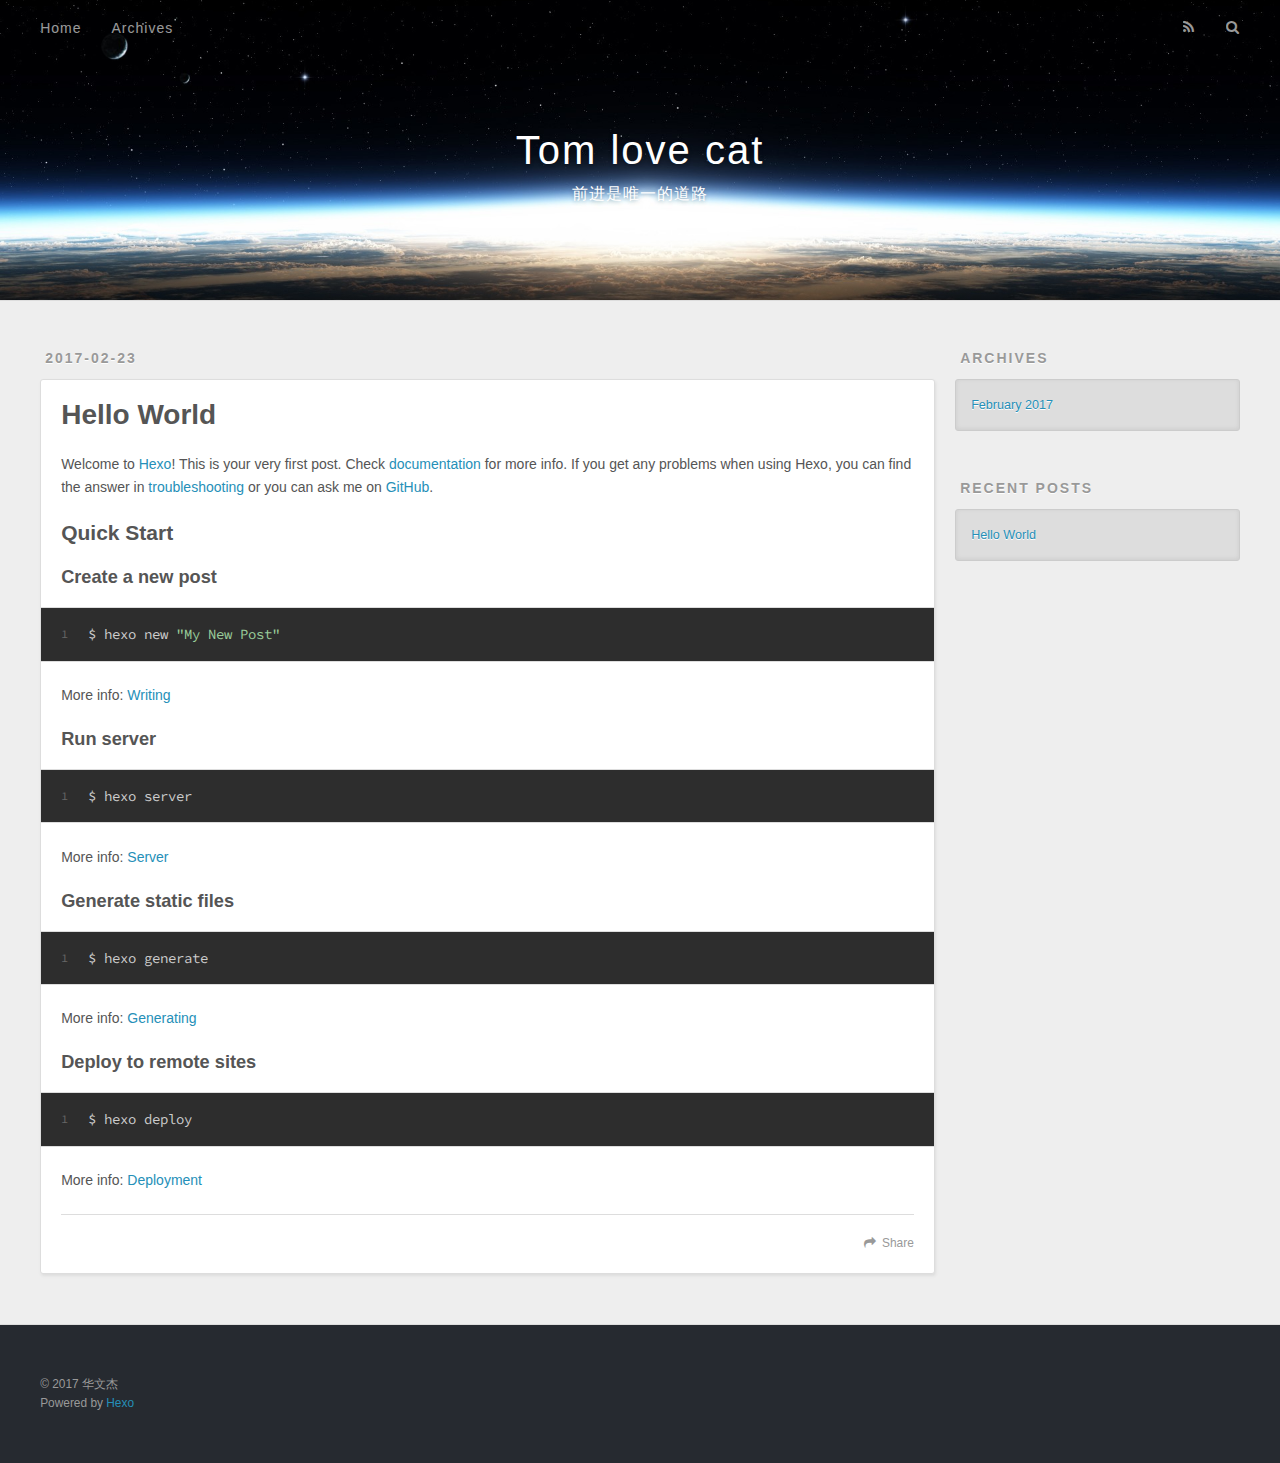
==== index.html @ 92b0d57b "Site updated: 2017-02-23 15:23:59" ====
<!DOCTYPE html>
<html>
<head>
  <meta charset="utf-8">
  
  <title>Tom love cat</title>
  <meta name="viewport" content="width=device-width, initial-scale=1, maximum-scale=1">
  <meta name="description" content="IOS,Unity开发者,华文杰的个人blog">
<meta property="og:type" content="website">
<meta property="og:title" content="Tom love cat">
<meta property="og:url" content="http://yoursite.com/index.html">
<meta property="og:site_name" content="Tom love cat">
<meta property="og:description" content="IOS,Unity开发者,华文杰的个人blog">
<meta name="twitter:card" content="summary">
<meta name="twitter:title" content="Tom love cat">
<meta name="twitter:description" content="IOS,Unity开发者,华文杰的个人blog">
  
    <link rel="alternate" href="/atom.xml" title="Tom love cat" type="application/atom+xml">
  
  
    <link rel="icon" href="/favicon.png">
  
  
    <link href="//fonts.googleapis.com/css?family=Source+Code+Pro" rel="stylesheet" type="text/css">
  
  <link rel="stylesheet" href="/css/style.css">
  

</head>

<body>
  <div id="container">
    <div id="wrap">
      <header id="header">
  <div id="banner"></div>
  <div id="header-outer" class="outer">
    <div id="header-title" class="inner">
      <h1 id="logo-wrap">
        <a href="/" id="logo">Tom love cat</a>
      </h1>
      
        <h2 id="subtitle-wrap">
          <a href="/" id="subtitle">前进是唯一的道路</a>
        </h2>
      
    </div>
    <div id="header-inner" class="inner">
      <nav id="main-nav">
        <a id="main-nav-toggle" class="nav-icon"></a>
        
          <a class="main-nav-link" href="/">Home</a>
        
          <a class="main-nav-link" href="/archives">Archives</a>
        
      </nav>
      <nav id="sub-nav">
        
          <a id="nav-rss-link" class="nav-icon" href="/atom.xml" title="RSS Feed"></a>
        
        <a id="nav-search-btn" class="nav-icon" title="Search"></a>
      </nav>
      <div id="search-form-wrap">
        <form action="//google.com/search" method="get" accept-charset="UTF-8" class="search-form"><input type="search" name="q" results="0" class="search-form-input" placeholder="Search"><button type="submit" class="search-form-submit">&#xF002;</button><input type="hidden" name="sitesearch" value="http://yoursite.com"></form>
      </div>
    </div>
  </div>
</header>
      <div class="outer">
        <section id="main">
  
    <article id="post-hello-world" class="article article-type-post" itemscope itemprop="blogPost">
  <div class="article-meta">
    <a href="/2017/02/23/hello-world/" class="article-date">
  <time datetime="2017-02-23T06:58:50.000Z" itemprop="datePublished">2017-02-23</time>
</a>
    
  </div>
  <div class="article-inner">
    
    
      <header class="article-header">
        
  
    <h1 itemprop="name">
      <a class="article-title" href="/2017/02/23/hello-world/">Hello World</a>
    </h1>
  

      </header>
    
    <div class="article-entry" itemprop="articleBody">
      
        <p>Welcome to <a href="https://hexo.io/" target="_blank" rel="external">Hexo</a>! This is your very first post. Check <a href="https://hexo.io/docs/" target="_blank" rel="external">documentation</a> for more info. If you get any problems when using Hexo, you can find the answer in <a href="https://hexo.io/docs/troubleshooting.html" target="_blank" rel="external">troubleshooting</a> or you can ask me on <a href="https://github.com/hexojs/hexo/issues" target="_blank" rel="external">GitHub</a>.</p>
<h2 id="Quick-Start"><a href="#Quick-Start" class="headerlink" title="Quick Start"></a>Quick Start</h2><h3 id="Create-a-new-post"><a href="#Create-a-new-post" class="headerlink" title="Create a new post"></a>Create a new post</h3><figure class="highlight bash"><table><tr><td class="gutter"><pre><div class="line">1</div></pre></td><td class="code"><pre><div class="line">$ hexo new <span class="string">"My New Post"</span></div></pre></td></tr></table></figure>
<p>More info: <a href="https://hexo.io/docs/writing.html" target="_blank" rel="external">Writing</a></p>
<h3 id="Run-server"><a href="#Run-server" class="headerlink" title="Run server"></a>Run server</h3><figure class="highlight bash"><table><tr><td class="gutter"><pre><div class="line">1</div></pre></td><td class="code"><pre><div class="line">$ hexo server</div></pre></td></tr></table></figure>
<p>More info: <a href="https://hexo.io/docs/server.html" target="_blank" rel="external">Server</a></p>
<h3 id="Generate-static-files"><a href="#Generate-static-files" class="headerlink" title="Generate static files"></a>Generate static files</h3><figure class="highlight bash"><table><tr><td class="gutter"><pre><div class="line">1</div></pre></td><td class="code"><pre><div class="line">$ hexo generate</div></pre></td></tr></table></figure>
<p>More info: <a href="https://hexo.io/docs/generating.html" target="_blank" rel="external">Generating</a></p>
<h3 id="Deploy-to-remote-sites"><a href="#Deploy-to-remote-sites" class="headerlink" title="Deploy to remote sites"></a>Deploy to remote sites</h3><figure class="highlight bash"><table><tr><td class="gutter"><pre><div class="line">1</div></pre></td><td class="code"><pre><div class="line">$ hexo deploy</div></pre></td></tr></table></figure>
<p>More info: <a href="https://hexo.io/docs/deployment.html" target="_blank" rel="external">Deployment</a></p>

      
    </div>
    <footer class="article-footer">
      <a data-url="http://yoursite.com/2017/02/23/hello-world/" data-id="cizi1vsdw0000v8s62lvnnz6x" class="article-share-link">Share</a>
      
      
    </footer>
  </div>
  
</article>


  

</section>
        
          <aside id="sidebar">
  
    

  
    

  
    
  
    
  <div class="widget-wrap">
    <h3 class="widget-title">Archives</h3>
    <div class="widget">
      <ul class="archive-list"><li class="archive-list-item"><a class="archive-list-link" href="/archives/2017/02/">February 2017</a></li></ul>
    </div>
  </div>


  
    
  <div class="widget-wrap">
    <h3 class="widget-title">Recent Posts</h3>
    <div class="widget">
      <ul>
        
          <li>
            <a href="/2017/02/23/hello-world/">Hello World</a>
          </li>
        
      </ul>
    </div>
  </div>

  
</aside>
        
      </div>
      <footer id="footer">
  
  <div class="outer">
    <div id="footer-info" class="inner">
      &copy; 2017 华文杰<br>
      Powered by <a href="http://hexo.io/" target="_blank">Hexo</a>
    </div>
  </div>
</footer>
    </div>
    <nav id="mobile-nav">
  
    <a href="/" class="mobile-nav-link">Home</a>
  
    <a href="/archives" class="mobile-nav-link">Archives</a>
  
</nav>
    

<script src="//ajax.googleapis.com/ajax/libs/jquery/2.0.3/jquery.min.js"></script>


  <link rel="stylesheet" href="/fancybox/jquery.fancybox.css">
  <script src="/fancybox/jquery.fancybox.pack.js"></script>


<script src="/js/script.js"></script>

  </div>
</body>
</html>
---- css/style.css ----
body {
  width: 100%;
}
body:before,
body:after {
  content: "";
  display: table;
}
body:after {
  clear: both;
}
html,
body,
div,
span,
applet,
object,
iframe,
h1,
h2,
h3,
h4,
h5,
h6,
p,
blockquote,
pre,
a,
abbr,
acronym,
address,
big,
cite,
code,
del,
dfn,
em,
img,
ins,
kbd,
q,
s,
samp,
small,
strike,
strong,
sub,
sup,
tt,
var,
dl,
dt,
dd,
ol,
ul,
li,
fieldset,
form,
label,
legend,
table,
caption,
tbody,
tfoot,
thead,
tr,
th,
td {
  margin: 0;
  padding: 0;
  border: 0;
  outline: 0;
  font-weight: inherit;
  font-style: inherit;
  font-family: inherit;
  font-size: 100%;
  vertical-align: baseline;
}
body {
  line-height: 1;
  color: #000;
  background: #fff;
}
ol,
ul {
  list-style: none;
}
table {
  border-collapse: separate;
  border-spacing: 0;
  vertical-align: middle;
}
caption,
th,
td {
  text-align: left;
  font-weight: normal;
  vertical-align: middle;
}
a img {
  border: none;
}
input,
button {
  margin: 0;
  padding: 0;
}
input::-moz-focus-inner,
button::-moz-focus-inner {
  border: 0;
  padding: 0;
}
@font-face {
  font-family: FontAwesome;
  font-style: normal;
  font-weight: normal;
  src: url("fonts/fontawesome-webfont.eot?v=#4.0.3");
  src: url("fonts/fontawesome-webfont.eot?#iefix&v=#4.0.3") format("embedded-opentype"), url("fonts/fontawesome-webfont.woff?v=#4.0.3") format("woff"), url("fonts/fontawesome-webfont.ttf?v=#4.0.3") format("truetype"), url("fonts/fontawesome-webfont.svg#fontawesomeregular?v=#4.0.3") format("svg");
}
html,
body,
#container {
  height: 100%;
}
body {
  background: #eee;
  font: 14px "Helvetica Neue", Helvetica, Arial, sans-serif;
  -webkit-text-size-adjust: 100%;
}
.outer {
  max-width: 1220px;
  margin: 0 auto;
  padding: 0 20px;
}
.outer:before,
.outer:after {
  content: "";
  display: table;
}
.outer:after {
  clear: both;
}
.inner {
  display: inline;
  float: left;
  width: 98.33333333333333%;
  margin: 0 0.833333333333333%;
}
.left,
.alignleft {
  float: left;
}
.right,
.alignright {
  float: right;
}
.clear {
  clear: both;
}
#container {
  position: relative;
}
.mobile-nav-on {
  overflow: hidden;
}
#wrap {
  height: 100%;
  width: 100%;
  position: absolute;
  top: 0;
  left: 0;
  -webkit-transition: 0.2s ease-out;
  -moz-transition: 0.2s ease-out;
  -ms-transition: 0.2s ease-out;
  transition: 0.2s ease-out;
  z-index: 1;
  background: #eee;
}
.mobile-nav-on #wrap {
  left: 280px;
}
@media screen and (min-width: 768px) {
  #main {
    display: inline;
    float: left;
    width: 73.33333333333333%;
    margin: 0 0.833333333333333%;
  }
}
.article-date,
.article-category-link,
.archive-year,
.widget-title {
  text-decoration: none;
  text-transform: uppercase;
  letter-spacing: 2px;
  color: #999;
  margin-bottom: 1em;
  margin-left: 5px;
  line-height: 1em;
  text-shadow: 0 1px #fff;
  font-weight: bold;
}
.article-inner,
.archive-article-inner {
  background: #fff;
  -webkit-box-shadow: 1px 2px 3px #ddd;
  box-shadow: 1px 2px 3px #ddd;
  border: 1px solid #ddd;
  border-radius: 3px;
}
.article-entry h1,
.widget h1 {
  font-size: 2em;
}
.article-entry h2,
.widget h2 {
  font-size: 1.5em;
}
.article-entry h3,
.widget h3 {
  font-size: 1.3em;
}
.article-entry h4,
.widget h4 {
  font-size: 1.2em;
}
.article-entry h5,
.widget h5 {
  font-size: 1em;
}
.article-entry h6,
.widget h6 {
  font-size: 1em;
  color: #999;
}
.article-entry hr,
.widget hr {
  border: 1px dashed #ddd;
}
.article-entry strong,
.widget strong {
  font-weight: bold;
}
.article-entry em,
.widget em,
.article-entry cite,
.widget cite {
  font-style: italic;
}
.article-entry sup,
.widget sup,
.article-entry sub,
.widget sub {
  font-size: 0.75em;
  line-height: 0;
  position: relative;
  vertical-align: baseline;
}
.article-entry sup,
.widget sup {
  top: -0.5em;
}
.article-entry sub,
.widget sub {
  bottom: -0.2em;
}
.article-entry small,
.widget small {
  font-size: 0.85em;
}
.article-entry acronym,
.widget acronym,
.article-entry abbr,
.widget abbr {
  border-bottom: 1px dotted;
}
.article-entry ul,
.widget ul,
.article-entry ol,
.widget ol,
.article-entry dl,
.widget dl {
  margin: 0 20px;
  line-height: 1.6em;
}
.article-entry ul ul,
.widget ul ul,
.article-entry ol ul,
.widget ol ul,
.article-entry ul ol,
.widget ul ol,
.article-entry ol ol,
.widget ol ol {
  margin-top: 0;
  margin-bottom: 0;
}
.article-entry ul,
.widget ul {
  list-style: disc;
}
.article-entry ol,
.widget ol {
  list-style: decimal;
}
.article-entry dt,
.widget dt {
  font-weight: bold;
}
#header {
  height: 300px;
  position: relative;
  border-bottom: 1px solid #ddd;
}
#header:before,
#header:after {
  content: "";
  position: absolute;
  left: 0;
  right: 0;
  height: 40px;
}
#header:before {
  top: 0;
  background: -webkit-linear-gradient(rgba(0,0,0,0.2), transparent);
  background: -moz-linear-gradient(rgba(0,0,0,0.2), transparent);
  background: -ms-linear-gradient(rgba(0,0,0,0.2), transparent);
  background: linear-gradient(rgba(0,0,0,0.2), transparent);
}
#header:after {
  bottom: 0;
  background: -webkit-linear-gradient(transparent, rgba(0,0,0,0.2));
  background: -moz-linear-gradient(transparent, rgba(0,0,0,0.2));
  background: -ms-linear-gradient(transparent, rgba(0,0,0,0.2));
  background: linear-gradient(transparent, rgba(0,0,0,0.2));
}
#header-outer {
  height: 100%;
  position: relative;
}
#header-inner {
  position: relative;
  overflow: hidden;
}
#banner {
  position: absolute;
  top: 0;
  left: 0;
  width: 100%;
  height: 100%;
  background: url("images/banner.jpg") center #000;
  -webkit-background-size: cover;
  -moz-background-size: cover;
  background-size: cover;
  z-index: -1;
}
#header-title {
  text-align: center;
  height: 40px;
  position: absolute;
  top: 50%;
  left: 0;
  margin-top: -20px;
}
#logo,
#subtitle {
  text-decoration: none;
  color: #fff;
  font-weight: 300;
  text-shadow: 0 1px 4px rgba(0,0,0,0.3);
}
#logo {
  font-size: 40px;
  line-height: 40px;
  letter-spacing: 2px;
}
#subtitle {
  font-size: 16px;
  line-height: 16px;
  letter-spacing: 1px;
}
#subtitle-wrap {
  margin-top: 16px;
}
#main-nav {
  float: left;
  margin-left: -15px;
}
.nav-icon,
.main-nav-link {
  float: left;
  color: #fff;
  opacity: 0.6;
  text-decoration: none;
  text-shadow: 0 1px rgba(0,0,0,0.2);
  -webkit-transition: opacity 0.2s;
  -moz-transition: opacity 0.2s;
  -ms-transition: opacity 0.2s;
  transition: opacity 0.2s;
  display: block;
  padding: 20px 15px;
}
.nav-icon:hover,
.main-nav-link:hover {
  opacity: 1;
}
.nav-icon {
  font-family: FontAwesome;
  text-align: center;
  font-size: 14px;
  width: 14px;
  height: 14px;
  padding: 20px 15px;
  position: relative;
  cursor: pointer;
}
.main-nav-link {
  font-weight: 300;
  letter-spacing: 1px;
}
@media screen and (max-width: 479px) {
  .main-nav-link {
    display: none;
  }
}
#main-nav-toggle {
  display: none;
}
#main-nav-toggle:before {
  content: "\f0c9";
}
@media screen and (max-width: 479px) {
  #main-nav-toggle {
    display: block;
  }
}
#sub-nav {
  float: right;
  margin-right: -15px;
}
#nav-rss-link:before {
  content: "\f09e";
}
#nav-search-btn:before {
  content: "\f002";
}
#search-form-wrap {
  position: absolute;
  top: 15px;
  width: 150px;
  height: 30px;
  right: -150px;
  opacity: 0;
  -webkit-transition: 0.2s ease-out;
  -moz-transition: 0.2s ease-out;
  -ms-transition: 0.2s ease-out;
  transition: 0.2s ease-out;
}
#search-form-wrap.on {
  opacity: 1;
  right: 0;
}
@media screen and (max-width: 479px) {
  #search-form-wrap {
    width: 100%;
    right: -100%;
  }
}
.search-form {
  position: absolute;
  top: 0;
  left: 0;
  right: 0;
  background: #fff;
  padding: 5px 15px;
  border-radius: 15px;
  -webkit-box-shadow: 0 0 10px rgba(0,0,0,0.3);
  box-shadow: 0 0 10px rgba(0,0,0,0.3);
}
.search-form-input {
  border: none;
  background: none;
  color: #555;
  width: 100%;
  font: 13px "Helvetica Neue", Helvetica, Arial, sans-serif;
  outline: none;
}
.search-form-input::-webkit-search-results-decoration,
.search-form-input::-webkit-search-cancel-button {
  -webkit-appearance: none;
}
.search-form-submit {
  position: absolute;
  top: 50%;
  right: 10px;
  margin-top: -7px;
  font: 13px FontAwesome;
  border: none;
  background: none;
  color: #bbb;
  cursor: pointer;
}
.search-form-submit:hover,
.search-form-submit:focus {
  color: #777;
}
.article {
  margin: 50px 0;
}
.article-inner {
  overflow: hidden;
}
.article-meta:before,
.article-meta:after {
  content: "";
  display: table;
}
.article-meta:after {
  clear: both;
}
.article-date {
  float: left;
}
.article-category {
  float: left;
  line-height: 1em;
  color: #ccc;
  text-shadow: 0 1px #fff;
  margin-left: 8px;
}
.article-category:before {
  content: "\2022";
}
.article-category-link {
  margin: 0 12px 1em;
}
.article-header {
  padding: 20px 20px 0;
}
.article-title {
  text-decoration: none;
  font-size: 2em;
  font-weight: bold;
  color: #555;
  line-height: 1.1em;
  -webkit-transition: color 0.2s;
  -moz-transition: color 0.2s;
  -ms-transition: color 0.2s;
  transition: color 0.2s;
}
a.article-title:hover {
  color: #258fb8;
}
.article-entry {
  color: #555;
  padding: 0 20px;
}
.article-entry:before,
.article-entry:after {
  content: "";
  display: table;
}
.article-entry:after {
  clear: both;
}
.article-entry p,
.article-entry table {
  line-height: 1.6em;
  margin: 1.6em 0;
}
.article-entry h1,
.article-entry h2,
.article-entry h3,
.article-entry h4,
.article-entry h5,
.article-entry h6 {
  font-weight: bold;
}
.article-entry h1,
.article-entry h2,
.article-entry h3,
.article-entry h4,
.article-entry h5,
.article-entry h6 {
  line-height: 1.1em;
  margin: 1.1em 0;
}
.article-entry a {
  color: #258fb8;
  text-decoration: none;
}
.article-entry a:hover {
  text-decoration: underline;
}
.article-entry ul,
.article-entry ol,
.article-entry dl {
  margin-top: 1.6em;
  margin-bottom: 1.6em;
}
.article-entry img,
.article-entry video {
  max-width: 100%;
  height: auto;
  display: block;
  margin: auto;
}
.article-entry iframe {
  border: none;
}
.article-entry table {
  width: 100%;
  border-collapse: collapse;
  border-spacing: 0;
}
.article-entry th {
  font-weight: bold;
  border-bottom: 3px solid #ddd;
  padding-bottom: 0.5em;
}
.article-entry td {
  border-bottom: 1px solid #ddd;
  padding: 10px 0;
}
.article-entry blockquote {
  font-family: Georgia, "Times New Roman", serif;
  font-size: 1.4em;
  margin: 1.6em 20px;
  text-align: center;
}
.article-entry blockquote footer {
  font-size: 14px;
  margin: 1.6em 0;
  font-family: "Helvetica Neue", Helvetica, Arial, sans-serif;
}
.article-entry blockquote footer cite:before {
  content: "—";
  padding: 0 0.5em;
}
.article-entry .pullquote {
  text-align: left;
  width: 45%;
  margin: 0;
}
.article-entry .pullquote.left {
  margin-left: 0.5em;
  margin-right: 1em;
}
.article-entry .pullquote.right {
  margin-right: 0.5em;
  margin-left: 1em;
}
.article-entry .caption {
  color: #999;
  display: block;
  font-size: 0.9em;
  margin-top: 0.5em;
  position: relative;
  text-align: center;
}
.article-entry .video-container {
  position: relative;
  padding-top: 56.25%;
  height: 0;
  overflow: hidden;
}
.article-entry .video-container iframe,
.article-entry .video-container object,
.article-entry .video-container embed {
  position: absolute;
  top: 0;
  left: 0;
  width: 100%;
  height: 100%;
  margin-top: 0;
}
.article-more-link a {
  display: inline-block;
  line-height: 1em;
  padding: 6px 15px;
  border-radius: 15px;
  background: #eee;
  color: #999;
  text-shadow: 0 1px #fff;
  text-decoration: none;
}
.article-more-link a:hover {
  background: #258fb8;
  color: #fff;
  text-decoration: none;
  text-shadow: 0 1px #1e7293;
}
.article-footer {
  font-size: 0.85em;
  line-height: 1.6em;
  border-top: 1px solid #ddd;
  padding-top: 1.6em;
  margin: 0 20px 20px;
}
.article-footer:before,
.article-footer:after {
  content: "";
  display: table;
}
.article-footer:after {
  clear: both;
}
.article-footer a {
  color: #999;
  text-decoration: none;
}
.article-footer a:hover {
  color: #555;
}
.article-tag-list-item {
  float: left;
  margin-right: 10px;
}
.article-tag-list-link:before {
  content: "#";
}
.article-comment-link {
  float: right;
}
.article-comment-link:before {
  content: "\f075";
  font-family: FontAwesome;
  padding-right: 8px;
}
.article-share-link {
  cursor: pointer;
  float: right;
  margin-left: 20px;
}
.article-share-link:before {
  content: "\f064";
  font-family: FontAwesome;
  padding-right: 6px;
}
#article-nav {
  position: relative;
}
#article-nav:before,
#article-nav:after {
  content: "";
  display: table;
}
#article-nav:after {
  clear: both;
}
@media screen and (min-width: 768px) {
  #article-nav {
    margin: 50px 0;
  }
  #article-nav:before {
    width: 8px;
    height: 8px;
    position: absolute;
    top: 50%;
    left: 50%;
    margin-top: -4px;
    margin-left: -4px;
    content: "";
    border-radius: 50%;
    background: #ddd;
    -webkit-box-shadow: 0 1px 2px #fff;
    box-shadow: 0 1px 2px #fff;
  }
}
.article-nav-link-wrap {
  text-decoration: none;
  text-shadow: 0 1px #fff;
  color: #999;
  -webkit-box-sizing: border-box;
  -moz-box-sizing: border-box;
  box-sizing: border-box;
  margin-top: 50px;
  text-align: center;
  display: block;
}
.article-nav-link-wrap:hover {
  color: #555;
}
@media screen and (min-width: 768px) {
  .article-nav-link-wrap {
    width: 50%;
    margin-top: 0;
  }
}
@media screen and (min-width: 768px) {
  #article-nav-newer {
    float: left;
    text-align: right;
    padding-right: 20px;
  }
}
@media screen and (min-width: 768px) {
  #article-nav-older {
    float: right;
    text-align: left;
    padding-left: 20px;
  }
}
.article-nav-caption {
  text-transform: uppercase;
  letter-spacing: 2px;
  color: #ddd;
  line-height: 1em;
  font-weight: bold;
}
#article-nav-newer .article-nav-caption {
  margin-right: -2px;
}
.article-nav-title {
  font-size: 0.85em;
  line-height: 1.6em;
  margin-top: 0.5em;
}
.article-share-box {
  position: absolute;
  display: none;
  background: #fff;
  -webkit-box-shadow: 1px 2px 10px rgba(0,0,0,0.2);
  box-shadow: 1px 2px 10px rgba(0,0,0,0.2);
  border-radius: 3px;
  margin-left: -145px;
  overflow: hidden;
  z-index: 1;
}
.article-share-box.on {
  display: block;
}
.article-share-input {
  width: 100%;
  background: none;
  -webkit-box-sizing: border-box;
  -moz-box-sizing: border-box;
  box-sizing: border-box;
  font: 14px "Helvetica Neue", Helvetica, Arial, sans-serif;
  padding: 0 15px;
  color: #555;
  outline: none;
  border: 1px solid #ddd;
  border-radius: 3px 3px 0 0;
  height: 36px;
  line-height: 36px;
}
.article-share-links {
  background: #eee;
}
.article-share-links:before,
.article-share-links:after {
  content: "";
  display: table;
}
.article-share-links:after {
  clear: both;
}
.article-share-twitter,
.article-share-facebook,
.article-share-pinterest,
.article-share-google {
  width: 50px;
  height: 36px;
  display: block;
  float: left;
  position: relative;
  color: #999;
  text-shadow: 0 1px #fff;
}
.article-share-twitter:before,
.article-share-facebook:before,
.article-share-pinterest:before,
.article-share-google:before {
  font-size: 20px;
  font-family: FontAwesome;
  width: 20px;
  height: 20px;
  position: absolute;
  top: 50%;
  left: 50%;
  margin-top: -10px;
  margin-left: -10px;
  text-align: center;
}
.article-share-twitter:hover,
.article-share-facebook:hover,
.article-share-pinterest:hover,
.article-share-google:hover {
  color: #fff;
}
.article-share-twitter:before {
  content: "\f099";
}
.article-share-twitter:hover {
  background: #00aced;
  text-shadow: 0 1px #008abe;
}
.article-share-facebook:before {
  content: "\f09a";
}
.article-share-facebook:hover {
  background: #3b5998;
  text-shadow: 0 1px #2f477a;
}
.article-share-pinterest:before {
  content: "\f0d2";
}
.article-share-pinterest:hover {
  background: #cb2027;
  text-shadow: 0 1px #a21a1f;
}
.article-share-google:before {
  content: "\f0d5";
}
.article-share-google:hover {
  background: #dd4b39;
  text-shadow: 0 1px #be3221;
}
.article-gallery {
  background: #000;
  position: relative;
}
.article-gallery-photos {
  position: relative;
  overflow: hidden;
}
.article-gallery-img {
  display: none;
  max-width: 100%;
}
.article-gallery-img:first-child {
  display: block;
}
.article-gallery-img.loaded {
  position: absolute;
  display: block;
}
.article-gallery-img img {
  display: block;
  max-width: 100%;
  margin: 0 auto;
}
#comments {
  background: #fff;
  -webkit-box-shadow: 1px 2px 3px #ddd;
  box-shadow: 1px 2px 3px #ddd;
  padding: 20px;
  border: 1px solid #ddd;
  border-radius: 3px;
  margin: 50px 0;
}
#comments a {
  color: #258fb8;
}
.archives-wrap {
  margin: 50px 0;
}
.archives:before,
.archives:after {
  content: "";
  display: table;
}
.archives:after {
  clear: both;
}
.archive-year-wrap {
  margin-bottom: 1em;
}
.archives {
  -webkit-column-gap: 10px;
  -moz-column-gap: 10px;
  column-gap: 10px;
}
@media screen and (min-width: 480px) and (max-width: 767px) {
  .archives {
    -webkit-column-count: 2;
    -moz-column-count: 2;
    column-count: 2;
  }
}
@media screen and (min-width: 768px) {
  .archives {
    -webkit-column-count: 3;
    -moz-column-count: 3;
    column-count: 3;
  }
}
.archive-article {
  -webkit-column-break-inside: avoid;
  page-break-inside: avoid;
  overflow: hidden;
  break-inside: avoid-column;
}
.archive-article-inner {
  padding: 10px;
  margin-bottom: 15px;
}
.archive-article-title {
  text-decoration: none;
  font-weight: bold;
  color: #555;
  -webkit-transition: color 0.2s;
  -moz-transition: color 0.2s;
  -ms-transition: color 0.2s;
  transition: color 0.2s;
  line-height: 1.6em;
}
.archive-article-title:hover {
  color: #258fb8;
}
.archive-article-footer {
  margin-top: 1em;
}
.archive-article-date {
  color: #999;
  text-decoration: none;
  font-size: 0.85em;
  line-height: 1em;
  margin-bottom: 0.5em;
  display: block;
}
#page-nav {
  margin: 50px auto;
  background: #fff;
  -webkit-box-shadow: 1px 2px 3px #ddd;
  box-shadow: 1px 2px 3px #ddd;
  border: 1px solid #ddd;
  border-radius: 3px;
  text-align: center;
  color: #999;
  overflow: hidden;
}
#page-nav:before,
#page-nav:after {
  content: "";
  display: table;
}
#page-nav:after {
  clear: both;
}
#page-nav a,
#page-nav span {
  padding: 10px 20px;
  line-height: 1;
  height: 2ex;
}
#page-nav a {
  color: #999;
  text-decoration: none;
}
#page-nav a:hover {
  background: #999;
  color: #fff;
}
#page-nav .prev {
  float: left;
}
#page-nav .next {
  float: right;
}
#page-nav .page-number {
  display: inline-block;
}
@media screen and (max-width: 479px) {
  #page-nav .page-number {
    display: none;
  }
}
#page-nav .current {
  color: #555;
  font-weight: bold;
}
#page-nav .space {
  color: #ddd;
}
#footer {
  background: #262a30;
  padding: 50px 0;
  border-top: 1px solid #ddd;
  color: #999;
}
#footer a {
  color: #258fb8;
  text-decoration: none;
}
#footer a:hover {
  text-decoration: underline;
}
#footer-info {
  line-height: 1.6em;
  font-size: 0.85em;
}
.article-entry pre,
.article-entry .highlight {
  background: #2d2d2d;
  margin: 0 -20px;
  padding: 15px 20px;
  border-style: solid;
  border-color: #ddd;
  border-width: 1px 0;
  overflow: auto;
  color: #ccc;
  line-height: 22.400000000000002px;
}
.article-entry .highlight .gutter pre,
.article-entry .gist .gist-file .gist-data .line-numbers {
  color: #666;
  font-size: 0.85em;
}
.article-entry pre,
.article-entry code {
  font-family: "Source Code Pro", Consolas, Monaco, Menlo, Consolas, monospace;
}
.article-entry code {
  background: #eee;
  text-shadow: 0 1px #fff;
  padding: 0 0.3em;
}
.article-entry pre code {
  background: none;
  text-shadow: none;
  padding: 0;
}
.article-entry .highlight pre {
  border: none;
  margin: 0;
  padding: 0;
}
.article-entry .highlight table {
  margin: 0;
  width: auto;
}
.article-entry .highlight td {
  border: none;
  padding: 0;
}
.article-entry .highlight figcaption {
  font-size: 0.85em;
  color: #999;
  line-height: 1em;
  margin-bottom: 1em;
}
.article-entry .highlight figcaption:before,
.article-entry .highlight figcaption:after {
  content: "";
  display: table;
}
.article-entry .highlight figcaption:after {
  clear: both;
}
.article-entry .highlight figcaption a {
  float: right;
}
.article-entry .highlight .gutter pre {
  text-align: right;
  padding-right: 20px;
}
.article-entry .highlight .line {
  height: 22.400000000000002px;
}
.article-entry .highlight .line.marked {
  background: #515151;
}
.article-entry .gist {
  margin: 0 -20px;
  border-style: solid;
  border-color: #ddd;
  border-width: 1px 0;
  background: #2d2d2d;
  padding: 15px 20px 15px 0;
}
.article-entry .gist .gist-file {
  border: none;
  font-family: "Source Code Pro", Consolas, Monaco, Menlo, Consolas, monospace;
  margin: 0;
}
.article-entry .gist .gist-file .gist-data {
  background: none;
  border: none;
}
.article-entry .gist .gist-file .gist-data .line-numbers {
  background: none;
  border: none;
  padding: 0 20px 0 0;
}
.article-entry .gist .gist-file .gist-data .line-data {
  padding: 0 !important;
}
.article-entry .gist .gist-file .highlight {
  margin: 0;
  padding: 0;
  border: none;
}
.article-entry .gist .gist-file .gist-meta {
  background: #2d2d2d;
  color: #999;
  font: 0.85em "Helvetica Neue", Helvetica, Arial, sans-serif;
  text-shadow: 0 0;
  padding: 0;
  margin-top: 1em;
  margin-left: 20px;
}
.article-entry .gist .gist-file .gist-meta a {
  color: #258fb8;
  font-weight: normal;
}
.article-entry .gist .gist-file .gist-meta a:hover {
  text-decoration: underline;
}
pre .comment,
pre .title {
  color: #999;
}
pre .variable,
pre .attribute,
pre .tag,
pre .regexp,
pre .ruby .constant,
pre .xml .tag .title,
pre .xml .pi,
pre .xml .doctype,
pre .html .doctype,
pre .css .id,
pre .css .class,
pre .css .pseudo {
  color: #f2777a;
}
pre .number,
pre .preprocessor,
pre .built_in,
pre .literal,
pre .params,
pre .constant {
  color: #f99157;
}
pre .class,
pre .ruby .class .title,
pre .css .rules .attribute {
  color: #9c9;
}
pre .string,
pre .value,
pre .inheritance,
pre .header,
pre .ruby .symbol,
pre .xml .cdata {
  color: #9c9;
}
pre .css .hexcolor {
  color: #6cc;
}
pre .function,
pre .python .decorator,
pre .python .title,
pre .ruby .function .title,
pre .ruby .title .keyword,
pre .perl .sub,
pre .javascript .title,
pre .coffeescript .title {
  color: #69c;
}
pre .keyword,
pre .javascript .function {
  color: #c9c;
}
@media screen and (max-width: 479px) {
  #mobile-nav {
    position: absolute;
    top: 0;
    left: 0;
    width: 280px;
    height: 100%;
    background: #191919;
    border-right: 1px solid #fff;
  }
}
@media screen and (max-width: 479px) {
  .mobile-nav-link {
    display: block;
    color: #999;
    text-decoration: none;
    padding: 15px 20px;
    font-weight: bold;
  }
  .mobile-nav-link:hover {
    color: #fff;
  }
}
@media screen and (min-width: 768px) {
  #sidebar {
    display: inline;
    float: left;
    width: 23.333333333333332%;
    margin: 0 0.833333333333333%;
  }
}
.widget-wrap {
  margin: 50px 0;
}
.widget {
  color: #777;
  text-shadow: 0 1px #fff;
  background: #ddd;
  -webkit-box-shadow: 0 -1px 4px #ccc inset;
  box-shadow: 0 -1px 4px #ccc inset;
  border: 1px solid #ccc;
  padding: 15px;
  border-radius: 3px;
}
.widget a {
  color: #258fb8;
  text-decoration: none;
}
.widget a:hover {
  text-decoration: underline;
}
.widget ul ul,
.widget ol ul,
.widget dl ul,
.widget ul ol,
.widget ol ol,
.widget dl ol,
.widget ul dl,
.widget ol dl,
.widget dl dl {
  margin-left: 15px;
  list-style: disc;
}
.widget {
  line-height: 1.6em;
  word-wrap: break-word;
  font-size: 0.9em;
}
.widget ul,
.widget ol {
  list-style: none;
  margin: 0;
}
.widget ul ul,
.widget ol ul,
.widget ul ol,
.widget ol ol {
  margin: 0 20px;
}
.widget ul ul,
.widget ol ul {
  list-style: disc;
}
.widget ul ol,
.widget ol ol {
  list-style: decimal;
}
.category-list-count,
.tag-list-count,
.archive-list-count {
  padding-left: 5px;
  color: #999;
  font-size: 0.85em;
}
.category-list-count:before,
.tag-list-count:before,
.archive-list-count:before {
  content: "(";
}
.category-list-count:after,
.tag-list-count:after,
.archive-list-count:after {
  content: ")";
}
.tagcloud a {
  margin-right: 5px;
  display: inline-block;
}
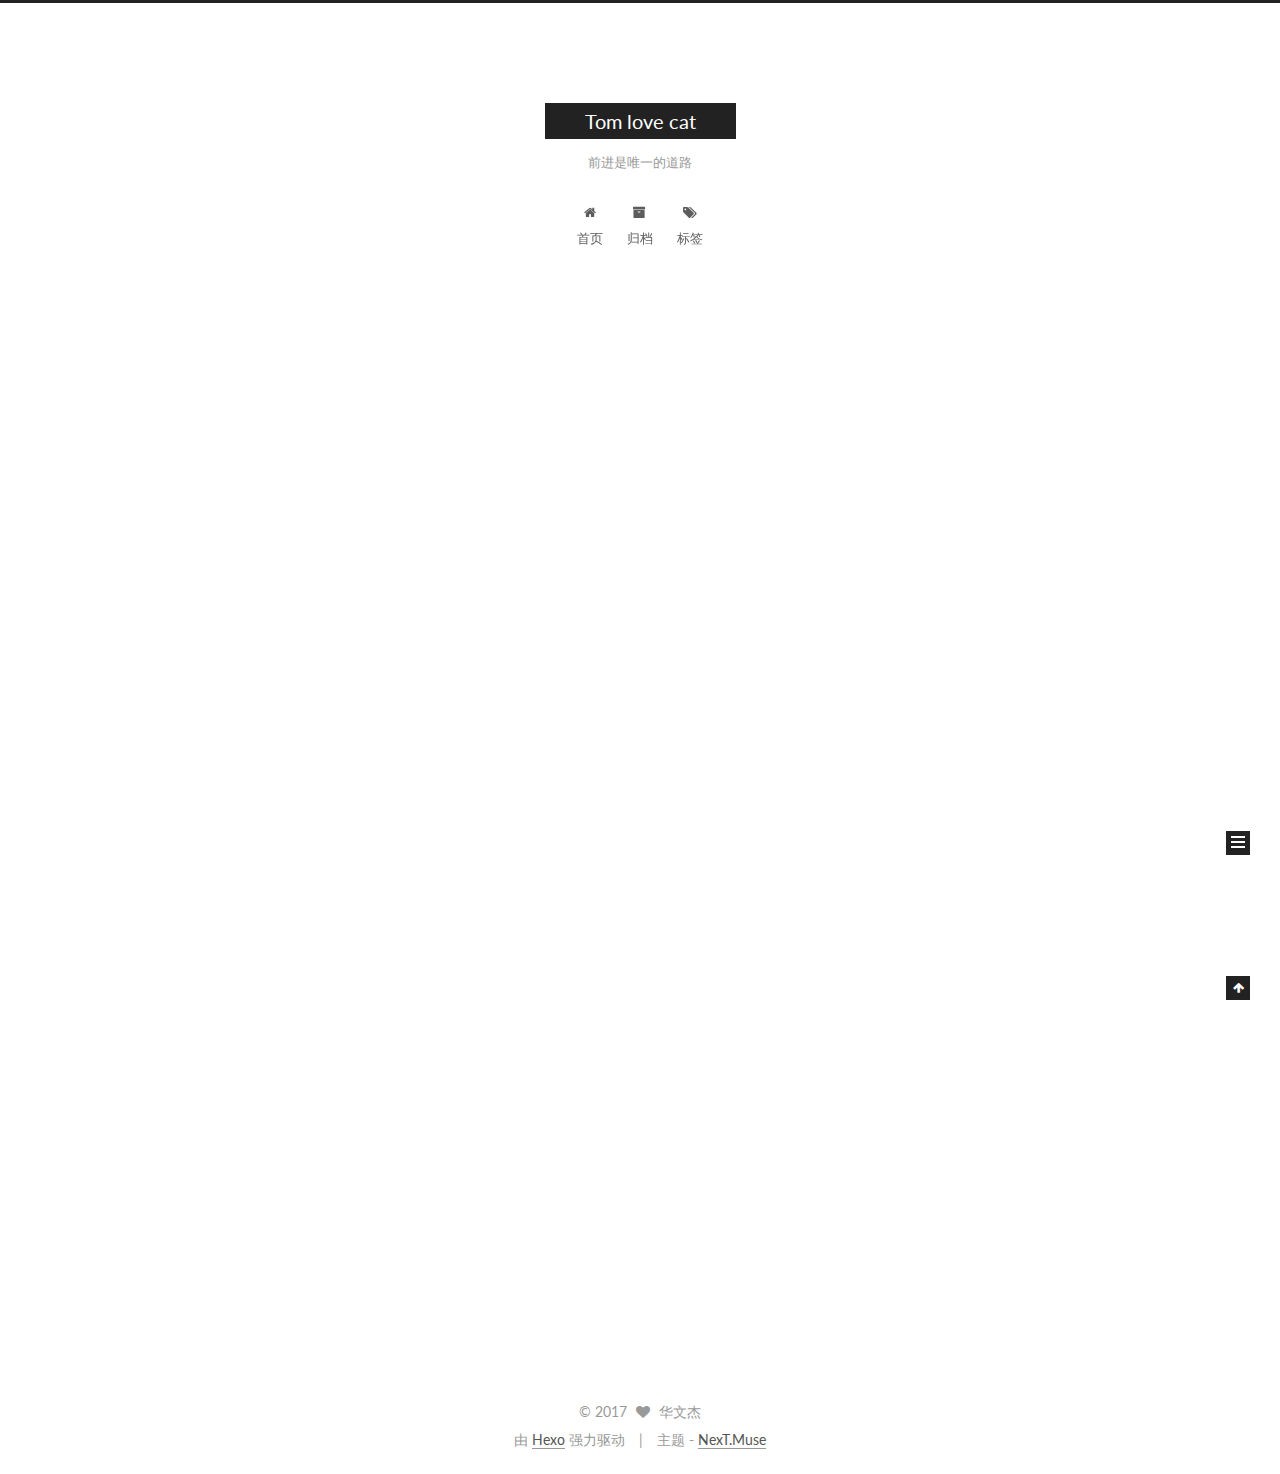
==== commit e56827f7: "Site updated: 2017-02-23 15:31:41" ====
--- a/index.html
+++ b/index.html
@@ -1,11 +1,93 @@
-<!DOCTYPE html>
-<html>
+<!doctype html>
+
+
+
+  
+
+
+<html class="theme-next muse use-motion" lang="zh-Hans">
 <head>
-  <meta charset="utf-8">
-  
-  <title>Tom love cat</title>
-  <meta name="viewport" content="width=device-width, initial-scale=1, maximum-scale=1">
-  <meta name="description" content="IOS,Unity开发者,华文杰的个人blog">
+  <meta charset="UTF-8"/>
+<meta http-equiv="X-UA-Compatible" content="IE=edge" />
+<meta name="viewport" content="width=device-width, initial-scale=1, maximum-scale=1"/>
+
+
+
+<meta http-equiv="Cache-Control" content="no-transform" />
+<meta http-equiv="Cache-Control" content="no-siteapp" />
+
+
+
+
+
+
+
+
+
+
+
+
+
+
+
+  
+  
+  <link href="/lib/fancybox/source/jquery.fancybox.css?v=2.1.5" rel="stylesheet" type="text/css" />
+
+
+
+
+  
+  
+  
+  
+
+  
+    
+    
+  
+
+  
+
+  
+
+  
+
+  
+
+  
+    
+    
+    <link href="//fonts.googleapis.com/css?family=Lato:300,300italic,400,400italic,700,700italic&subset=latin,latin-ext" rel="stylesheet" type="text/css">
+  
+
+
+
+
+
+
+<link href="/lib/font-awesome/css/font-awesome.min.css?v=4.6.2" rel="stylesheet" type="text/css" />
+
+<link href="/css/main.css?v=5.1.0" rel="stylesheet" type="text/css" />
+
+
+  <meta name="keywords" content="Hexo, NexT" />
+
+
+
+
+
+
+
+
+  <link rel="shortcut icon" type="image/x-icon" href="/favicon.ico?v=5.1.0" />
+
+
+
+
+
+
+<meta name="description" content="IOS,Unity开发者,华文杰的个人blog">
 <meta property="og:type" content="website">
 <meta property="og:title" content="Tom love cat">
 <meta property="og:url" content="http://yoursite.com/index.html">
@@ -14,83 +96,241 @@
 <meta name="twitter:card" content="summary">
 <meta name="twitter:title" content="Tom love cat">
 <meta name="twitter:description" content="IOS,Unity开发者,华文杰的个人blog">
-  
-    <link rel="alternate" href="/atom.xml" title="Tom love cat" type="application/atom+xml">
-  
-  
-    <link rel="icon" href="/favicon.png">
-  
-  
-    <link href="//fonts.googleapis.com/css?family=Source+Code+Pro" rel="stylesheet" type="text/css">
-  
-  <link rel="stylesheet" href="/css/style.css">
-  
-
+
+
+
+<script type="text/javascript" id="hexo.configurations">
+  var NexT = window.NexT || {};
+  var CONFIG = {
+    root: '/',
+    scheme: 'Muse',
+    sidebar: {"position":"left","display":"post","offset":12,"offset_float":0,"b2t":false,"scrollpercent":false},
+    fancybox: true,
+    motion: true,
+    duoshuo: {
+      userId: '0',
+      author: '博主'
+    },
+    algolia: {
+      applicationID: '',
+      apiKey: '',
+      indexName: '',
+      hits: {"per_page":10},
+      labels: {"input_placeholder":"Search for Posts","hits_empty":"We didn't find any results for the search: ${query}","hits_stats":"${hits} results found in ${time} ms"}
+    }
+  };
+</script>
+
+
+
+  <link rel="canonical" href="http://yoursite.com/"/>
+
+
+
+
+
+  <title> Tom love cat </title>
 </head>
 
-<body>
-  <div id="container">
-    <div id="wrap">
-      <header id="header">
-  <div id="banner"></div>
-  <div id="header-outer" class="outer">
-    <div id="header-title" class="inner">
-      <h1 id="logo-wrap">
-        <a href="/" id="logo">Tom love cat</a>
-      </h1>
-      
-        <h2 id="subtitle-wrap">
-          <a href="/" id="subtitle">前进是唯一的道路</a>
-        </h2>
-      
+<body itemscope itemtype="http://schema.org/WebPage" lang="zh-Hans">
+
+  
+
+
+
+
+
+
+
+
+
+
+
+
+
+
+  
+  
+    
+  
+
+  <div class="container one-collumn sidebar-position-left 
+   page-home 
+ ">
+    <div class="headband"></div>
+
+    <header id="header" class="header" itemscope itemtype="http://schema.org/WPHeader">
+      <div class="header-inner"><div class="site-brand-wrapper">
+  <div class="site-meta ">
+    
+
+    <div class="custom-logo-site-title">
+      <a href="/"  class="brand" rel="start">
+        <span class="logo-line-before"><i></i></span>
+        <span class="site-title">Tom love cat</span>
+        <span class="logo-line-after"><i></i></span>
+      </a>
     </div>
-    <div id="header-inner" class="inner">
-      <nav id="main-nav">
-        <a id="main-nav-toggle" class="nav-icon"></a>
-        
-          <a class="main-nav-link" href="/">Home</a>
-        
-          <a class="main-nav-link" href="/archives">Archives</a>
-        
-      </nav>
-      <nav id="sub-nav">
-        
-          <a id="nav-rss-link" class="nav-icon" href="/atom.xml" title="RSS Feed"></a>
-        
-        <a id="nav-search-btn" class="nav-icon" title="Search"></a>
-      </nav>
-      <div id="search-form-wrap">
-        <form action="//google.com/search" method="get" accept-charset="UTF-8" class="search-form"><input type="search" name="q" results="0" class="search-form-input" placeholder="Search"><button type="submit" class="search-form-submit">&#xF002;</button><input type="hidden" name="sitesearch" value="http://yoursite.com"></form>
-      </div>
-    </div>
+      
+        <p class="site-subtitle">前进是唯一的道路</p>
+      
   </div>
-</header>
-      <div class="outer">
-        <section id="main">
-  
-    <article id="post-hello-world" class="article article-type-post" itemscope itemprop="blogPost">
-  <div class="article-meta">
-    <a href="/2017/02/23/hello-world/" class="article-date">
-  <time datetime="2017-02-23T06:58:50.000Z" itemprop="datePublished">2017-02-23</time>
-</a>
-    
+
+  <div class="site-nav-toggle">
+    <button>
+      <span class="btn-bar"></span>
+      <span class="btn-bar"></span>
+      <span class="btn-bar"></span>
+    </button>
   </div>
-  <div class="article-inner">
-    
-    
-      <header class="article-header">
-        
-  
-    <h1 itemprop="name">
-      <a class="article-title" href="/2017/02/23/hello-world/">Hello World</a>
-    </h1>
-  
-
+</div>
+
+<nav class="site-nav">
+  
+
+  
+    <ul id="menu" class="menu">
+      
+        
+        <li class="menu-item menu-item-home">
+          <a href="/" rel="section">
+            
+              <i class="menu-item-icon fa fa-fw fa-home"></i> <br />
+            
+            首页
+          </a>
+        </li>
+      
+        
+        <li class="menu-item menu-item-archives">
+          <a href="/archives" rel="section">
+            
+              <i class="menu-item-icon fa fa-fw fa-archive"></i> <br />
+            
+            归档
+          </a>
+        </li>
+      
+        
+        <li class="menu-item menu-item-tags">
+          <a href="/tags" rel="section">
+            
+              <i class="menu-item-icon fa fa-fw fa-tags"></i> <br />
+            
+            标签
+          </a>
+        </li>
+      
+
+      
+    </ul>
+  
+
+  
+</nav>
+
+
+
+ </div>
+    </header>
+
+    <main id="main" class="main">
+      <div class="main-inner">
+        <div class="content-wrap">
+          <div id="content" class="content">
+            
+  <section id="posts" class="posts-expand">
+    
+      
+
+  
+
+  
+  
+  
+
+  <article class="post post-type-normal " itemscope itemtype="http://schema.org/Article">
+  <link itemprop="mainEntityOfPage" href="http://yoursite.com/2017/02/23/hello-world/">
+
+  <span style="display:none" itemprop="author" itemscope itemtype="http://schema.org/Person">
+    <meta itemprop="name" content="华文杰">
+    <meta itemprop="description" content="">
+    <meta itemprop="image" content="/images/avatar.gif">
+  </span>
+
+  <span style="display:none" itemprop="publisher" itemscope itemtype="http://schema.org/Organization">
+    <meta itemprop="name" content="Tom love cat">
+    <span style="display:none" itemprop="logo" itemscope itemtype="http://schema.org/ImageObject">
+      <img style="display:none;" itemprop="url image" alt="Tom love cat" src="">
+    </span>
+  </span>
+
+    
+      <header class="post-header">
+
+        
+        
+          <h1 class="post-title" itemprop="name headline">
+            
+            
+              
+                
+                <a class="post-title-link" href="/2017/02/23/hello-world/" itemprop="url">
+                  Hello World
+                </a>
+              
+            
+          </h1>
+        
+
+        <div class="post-meta">
+          <span class="post-time">
+            
+              <span class="post-meta-item-icon">
+                <i class="fa fa-calendar-o"></i>
+              </span>
+              
+                <span class="post-meta-item-text">发表于</span>
+              
+              <time title="创建于" itemprop="dateCreated datePublished" datetime="2017-02-23T14:58:50+08:00">
+                2017-02-23
+              </time>
+            
+
+            
+
+            
+          </span>
+
+          
+
+          
+            
+          
+
+          
+          
+
+          
+
+          
+
+          
+
+        </div>
       </header>
     
-    <div class="article-entry" itemprop="articleBody">
-      
-        <p>Welcome to <a href="https://hexo.io/" target="_blank" rel="external">Hexo</a>! This is your very first post. Check <a href="https://hexo.io/docs/" target="_blank" rel="external">documentation</a> for more info. If you get any problems when using Hexo, you can find the answer in <a href="https://hexo.io/docs/troubleshooting.html" target="_blank" rel="external">troubleshooting</a> or you can ask me on <a href="https://github.com/hexojs/hexo/issues" target="_blank" rel="external">GitHub</a>.</p>
+
+
+    <div class="post-body" itemprop="articleBody">
+
+      
+      
+
+      
+        
+          
+            <p>Welcome to <a href="https://hexo.io/" target="_blank" rel="external">Hexo</a>! This is your very first post. Check <a href="https://hexo.io/docs/" target="_blank" rel="external">documentation</a> for more info. If you get any problems when using Hexo, you can find the answer in <a href="https://hexo.io/docs/troubleshooting.html" target="_blank" rel="external">troubleshooting</a> or you can ask me on <a href="https://github.com/hexojs/hexo/issues" target="_blank" rel="external">GitHub</a>.</p>
 <h2 id="Quick-Start"><a href="#Quick-Start" class="headerlink" title="Quick Start"></a>Quick Start</h2><h3 id="Create-a-new-post"><a href="#Create-a-new-post" class="headerlink" title="Create a new post"></a>Create a new post</h3><figure class="highlight bash"><table><tr><td class="gutter"><pre><div class="line">1</div></pre></td><td class="code"><pre><div class="line">$ hexo new <span class="string">"My New Post"</span></div></pre></td></tr></table></figure>
 <p>More info: <a href="https://hexo.io/docs/writing.html" target="_blank" rel="external">Writing</a></p>
 <h3 id="Run-server"><a href="#Run-server" class="headerlink" title="Run server"></a>Run server</h3><figure class="highlight bash"><table><tr><td class="gutter"><pre><div class="line">1</div></pre></td><td class="code"><pre><div class="line">$ hexo server</div></pre></td></tr></table></figure>
@@ -100,88 +340,267 @@
 <h3 id="Deploy-to-remote-sites"><a href="#Deploy-to-remote-sites" class="headerlink" title="Deploy to remote sites"></a>Deploy to remote sites</h3><figure class="highlight bash"><table><tr><td class="gutter"><pre><div class="line">1</div></pre></td><td class="code"><pre><div class="line">$ hexo deploy</div></pre></td></tr></table></figure>
 <p>More info: <a href="https://hexo.io/docs/deployment.html" target="_blank" rel="external">Deployment</a></p>
 
+          
+        
       
     </div>
-    <footer class="article-footer">
-      <a data-url="http://yoursite.com/2017/02/23/hello-world/" data-id="cizi1vsdw0000v8s62lvnnz6x" class="article-share-link">Share</a>
-      
+
+    <div>
+      
+    </div>
+
+    <div>
+      
+    </div>
+
+
+    <footer class="post-footer">
+      
+
+      
+
+      
+
+      
+      
+        <div class="post-eof"></div>
       
     </footer>
-  </div>
-  
-</article>
-
-
-  
-
-</section>
-        
-          <aside id="sidebar">
-  
-    
-
-  
-    
-
-  
-    
-  
-    
-  <div class="widget-wrap">
-    <h3 class="widget-title">Archives</h3>
-    <div class="widget">
-      <ul class="archive-list"><li class="archive-list-item"><a class="archive-list-link" href="/archives/2017/02/">February 2017</a></li></ul>
+  </article>
+
+
+    
+  </section>
+
+  
+
+          
+          </div>
+          
+
+
+          
+
+        </div>
+        
+          
+  
+  <div class="sidebar-toggle">
+    <div class="sidebar-toggle-line-wrap">
+      <span class="sidebar-toggle-line sidebar-toggle-line-first"></span>
+      <span class="sidebar-toggle-line sidebar-toggle-line-middle"></span>
+      <span class="sidebar-toggle-line sidebar-toggle-line-last"></span>
     </div>
   </div>
 
-
-  
-    
-  <div class="widget-wrap">
-    <h3 class="widget-title">Recent Posts</h3>
-    <div class="widget">
-      <ul>
-        
-          <li>
-            <a href="/2017/02/23/hello-world/">Hello World</a>
-          </li>
-        
-      </ul>
+  <aside id="sidebar" class="sidebar">
+    <div class="sidebar-inner">
+
+      
+
+      
+
+      <section class="site-overview sidebar-panel sidebar-panel-active">
+        <div class="site-author motion-element" itemprop="author" itemscope itemtype="http://schema.org/Person">
+          <img class="site-author-image" itemprop="image"
+               src="/images/avatar.gif"
+               alt="华文杰" />
+          <p class="site-author-name" itemprop="name">华文杰</p>
+           
+              <p class="site-description motion-element" itemprop="description">IOS,Unity开发者,华文杰的个人blog</p>
+          
+        </div>
+        <nav class="site-state motion-element">
+        
+          
+            <div class="site-state-item site-state-posts">
+              <a href="/archives">
+                <span class="site-state-item-count">1</span>
+                <span class="site-state-item-name">日志</span>
+              </a>
+            </div>
+          
+
+          
+
+          
+
+        </nav>
+
+        
+
+        <div class="links-of-author motion-element">
+          
+        </div>
+
+        
+        
+
+        
+        
+
+        
+
+
+      </section>
+
+      
+
+      
+
     </div>
+  </aside>
+
+
+        
+      </div>
+    </main>
+
+    <footer id="footer" class="footer">
+      <div class="footer-inner">
+        <div class="copyright" >
+  
+  &copy; 
+  <span itemprop="copyrightYear">2017</span>
+  <span class="with-love">
+    <i class="fa fa-heart"></i>
+  </span>
+  <span class="author" itemprop="copyrightHolder">华文杰</span>
+</div>
+
+
+<div class="powered-by">
+  由 <a class="theme-link" href="https://hexo.io">Hexo</a> 强力驱动
+</div>
+
+<div class="theme-info">
+  主题 -
+  <a class="theme-link" href="https://github.com/iissnan/hexo-theme-next">
+    NexT.Muse
+  </a>
+</div>
+
+
+        
+
+        
+      </div>
+    </footer>
+
+    
+      <div class="back-to-top">
+        <i class="fa fa-arrow-up"></i>
+        
+      </div>
+    
+    
   </div>
 
   
-</aside>
-        
-      </div>
-      <footer id="footer">
-  
-  <div class="outer">
-    <div id="footer-info" class="inner">
-      &copy; 2017 华文杰<br>
-      Powered by <a href="http://hexo.io/" target="_blank">Hexo</a>
-    </div>
-  </div>
-</footer>
-    </div>
-    <nav id="mobile-nav">
-  
-    <a href="/" class="mobile-nav-link">Home</a>
-  
-    <a href="/archives" class="mobile-nav-link">Archives</a>
-  
-</nav>
-    
-
-<script src="//ajax.googleapis.com/ajax/libs/jquery/2.0.3/jquery.min.js"></script>
-
-
-  <link rel="stylesheet" href="/fancybox/jquery.fancybox.css">
-  <script src="/fancybox/jquery.fancybox.pack.js"></script>
-
-
-<script src="/js/script.js"></script>
-
-  </div>
+
+<script type="text/javascript">
+  if (Object.prototype.toString.call(window.Promise) !== '[object Function]') {
+    window.Promise = null;
+  }
+</script>
+
+
+
+
+
+
+
+
+
+  
+
+
+
+
+  
+  <script type="text/javascript" src="/lib/jquery/index.js?v=2.1.3"></script>
+
+  
+  <script type="text/javascript" src="/lib/fastclick/lib/fastclick.min.js?v=1.0.6"></script>
+
+  
+  <script type="text/javascript" src="/lib/jquery_lazyload/jquery.lazyload.js?v=1.9.7"></script>
+
+  
+  <script type="text/javascript" src="/lib/velocity/velocity.min.js?v=1.2.1"></script>
+
+  
+  <script type="text/javascript" src="/lib/velocity/velocity.ui.min.js?v=1.2.1"></script>
+
+  
+  <script type="text/javascript" src="/lib/fancybox/source/jquery.fancybox.pack.js?v=2.1.5"></script>
+
+
+  
+
+
+  <script type="text/javascript" src="/js/src/utils.js?v=5.1.0"></script>
+
+  <script type="text/javascript" src="/js/src/motion.js?v=5.1.0"></script>
+
+
+
+  
+  
+
+  
+
+  
+
+
+  <script type="text/javascript" src="/js/src/bootstrap.js?v=5.1.0"></script>
+
+
+
+  
+
+
+
+  
+
+
+
+
+	
+
+
+
+
+
+  
+
+
+
+
+
+  
+
+
+
+
+
+  
+
+
+
+  
+  
+
+  
+
+  
+
+  
+
+  
+
+
+  
+
 </body>
-</html>+</html>
--- a/css/main.css
+++ b/css/main.css
@@ -0,0 +1,2549 @@
+/* normalize.css v3.0.2 | MIT License | git.io/normalize */
+html {
+  font-family: sans-serif; /* 1 */
+  -ms-text-size-adjust: 100%; /* 2 */
+  -webkit-text-size-adjust: 100%; /* 2 */
+}
+body {
+  margin: 0;
+}
+article,
+aside,
+details,
+figcaption,
+figure,
+footer,
+header,
+hgroup,
+main,
+menu,
+nav,
+section,
+summary {
+  display: block;
+}
+audio,
+canvas,
+progress,
+video {
+  display: inline-block; /* 1 */
+  vertical-align: baseline; /* 2 */
+}
+audio:not([controls]) {
+  display: none;
+  height: 0;
+}
+[hidden],
+template {
+  display: none;
+}
+a {
+  background-color: transparent;
+}
+a:active,
+a:hover {
+  outline: 0;
+}
+abbr[title] {
+  border-bottom: 1px dotted;
+}
+b,
+strong {
+  font-weight: bold;
+}
+dfn {
+  font-style: italic;
+}
+h1 {
+  font-size: 2em;
+  margin: 0.67em 0;
+}
+mark {
+  background: #ff0;
+  color: #000;
+}
+small {
+  font-size: 80%;
+}
+sub,
+sup {
+  font-size: 75%;
+  line-height: 0;
+  position: relative;
+  vertical-align: baseline;
+}
+sup {
+  top: -0.5em;
+}
+sub {
+  bottom: -0.25em;
+}
+img {
+  border: 0;
+}
+svg:not(:root) {
+  overflow: hidden;
+}
+figure {
+  margin: 1em 40px;
+}
+hr {
+  -moz-box-sizing: content-box;
+  box-sizing: content-box;
+  height: 0;
+}
+pre {
+  overflow: auto;
+}
+code,
+kbd,
+pre,
+samp {
+  font-family: monospace, monospace;
+  font-size: 1em;
+}
+button,
+input,
+optgroup,
+select,
+textarea {
+  color: inherit; /* 1 */
+  font: inherit; /* 2 */
+  margin: 0; /* 3 */
+}
+button {
+  overflow: visible;
+}
+button,
+select {
+  text-transform: none;
+}
+button,
+html input[type="button"],
+input[type="reset"],
+input[type="submit"] {
+  -webkit-appearance: button; /* 2 */
+  cursor: pointer; /* 3 */
+}
+button[disabled],
+html input[disabled] {
+  cursor: default;
+}
+button::-moz-focus-inner,
+input::-moz-focus-inner {
+  border: 0;
+  padding: 0;
+}
+input {
+  line-height: normal;
+}
+input[type="checkbox"],
+input[type="radio"] {
+  box-sizing: border-box; /* 1 */
+  padding: 0; /* 2 */
+}
+input[type="number"]::-webkit-inner-spin-button,
+input[type="number"]::-webkit-outer-spin-button {
+  height: auto;
+}
+input[type="search"] {
+  -webkit-appearance: textfield; /* 1 */
+  -moz-box-sizing: content-box;
+  -webkit-box-sizing: content-box; /* 2 */
+  box-sizing: content-box;
+}
+input[type="search"]::-webkit-search-cancel-button,
+input[type="search"]::-webkit-search-decoration {
+  -webkit-appearance: none;
+}
+fieldset {
+  border: 1px solid #c0c0c0;
+  margin: 0 2px;
+  padding: 0.35em 0.625em 0.75em;
+}
+legend {
+  border: 0; /* 1 */
+  padding: 0; /* 2 */
+}
+textarea {
+  overflow: auto;
+}
+optgroup {
+  font-weight: bold;
+}
+table {
+  border-collapse: collapse;
+  border-spacing: 0;
+}
+td,
+th {
+  padding: 0;
+}
+::selection {
+  background: #262a30;
+  color: #fff;
+}
+body {
+  position: relative;
+  font-family: 'Lato', "PingFang SC", "Microsoft YaHei", sans-serif;
+  font-size: 14px;
+  line-height: 2;
+  color: #555;
+  background: #fff;
+}
+@media (max-width: 767px) {
+  body {
+    padding-right: 0 !important;
+  }
+}
+@media (min-width: 768px) and (max-width: 991px) {
+  body {
+    padding-right: 0 !important;
+  }
+}
+@media (min-width: 1600px) {
+  body {
+    font-size: 16px;
+  }
+}
+h1,
+h2,
+h3,
+h4,
+h5,
+h6 {
+  margin: 0;
+  padding: 0;
+  font-weight: bold;
+  line-height: 1.5;
+  font-family: 'Lato', "PingFang SC", "Microsoft YaHei", sans-serif;
+}
+h2,
+h3,
+h4,
+h5,
+h6 {
+  margin: 20px 0 15px;
+}
+h1 {
+  font-size: 22px;
+}
+@media (max-width: 767px) {
+  h1 {
+    font-size: 18px;
+  }
+}
+h2 {
+  font-size: 20px;
+}
+@media (max-width: 767px) {
+  h2 {
+    font-size: 16px;
+  }
+}
+h3 {
+  font-size: 18px;
+}
+@media (max-width: 767px) {
+  h3 {
+    font-size: 14px;
+  }
+}
+h4 {
+  font-size: 16px;
+}
+@media (max-width: 767px) {
+  h4 {
+    font-size: 12px;
+  }
+}
+h5 {
+  font-size: 14px;
+}
+@media (max-width: 767px) {
+  h5 {
+    font-size: 10px;
+  }
+}
+h6 {
+  font-size: 12px;
+}
+@media (max-width: 767px) {
+  h6 {
+    font-size: 8px;
+  }
+}
+p {
+  margin: 0 0 25px 0;
+}
+a {
+  color: #555;
+  text-decoration: none;
+  border-bottom: 1px solid #999;
+  word-wrap: break-word;
+}
+a:hover {
+  color: #222;
+  border-bottom-color: #222;
+}
+ul {
+  list-style: none;
+}
+blockquote {
+  margin: 0;
+  padding: 0;
+}
+img {
+  display: block;
+  margin: auto;
+  max-width: 100%;
+  height: auto;
+}
+hr {
+  margin: 40px 0;
+  height: 3px;
+  border: none;
+  background-color: #ddd;
+  background-image: repeating-linear-gradient(-45deg, #fff, #fff 4px, transparent 4px, transparent 8px);
+}
+blockquote {
+  padding: 0 15px;
+  color: #666;
+  border-left: 4px solid #ddd;
+}
+blockquote cite::before {
+  content: "-";
+  padding: 0 5px;
+}
+dt {
+  font-weight: 700;
+}
+dd {
+  margin: 0;
+  padding: 0;
+}
+.text-left {
+  text-align: left;
+}
+.text-center {
+  text-align: center;
+}
+.text-right {
+  text-align: right;
+}
+.text-justify {
+  text-align: justify;
+}
+.text-nowrap {
+  white-space: nowrap;
+}
+.text-lowercase {
+  text-transform: lowercase;
+}
+.text-uppercase {
+  text-transform: uppercase;
+}
+.text-capitalize {
+  text-transform: capitalize;
+}
+.center-block {
+  display: block;
+  margin-left: auto;
+  margin-right: auto;
+}
+.clearfix:before,
+.clearfix:after {
+  content: " ";
+  display: table;
+}
+.clearfix:after {
+  clear: both;
+}
+.pullquote {
+  width: 45%;
+}
+.pullquote.left {
+  float: left;
+  margin-left: 5px;
+  margin-right: 10px;
+}
+.pullquote.right {
+  float: right;
+  margin-left: 10px;
+  margin-right: 5px;
+}
+.affix.affix.affix {
+  position: fixed;
+}
+.translation {
+  margin-top: -20px;
+  font-size: 14px;
+  color: #999;
+}
+.scrollbar-measure {
+  width: 100px;
+  height: 100px;
+  overflow: scroll;
+  position: absolute;
+  top: -9999px;
+}
+.use-motion .motion-element {
+  opacity: 0;
+}
+table {
+  margin: 20px 0;
+  width: 100%;
+  border-collapse: collapse;
+  border-spacing: 0;
+  border: 1px solid #ddd;
+  font-size: 14px;
+  table-layout: fixed;
+  word-wrap: break-all;
+}
+table>tbody>tr:nth-of-type(odd) {
+  background-color: #f9f9f9;
+}
+table>tbody>tr:hover {
+  background-color: #f5f5f5;
+}
+caption,
+th,
+td {
+  padding: 8px;
+  text-align: left;
+  vertical-align: middle;
+  font-weight: normal;
+}
+th,
+td {
+  border-bottom: 3px solid #ddd;
+  border-right: 1px solid #eee;
+}
+th {
+  padding-bottom: 10px;
+  font-weight: 700;
+}
+td {
+  border-bottom-width: 1px;
+}
+html,
+body {
+  height: 100%;
+}
+.container {
+  position: relative;
+  min-height: 100%;
+}
+.header-inner {
+  margin: 0 auto;
+  padding: 100px 0 70px;
+  width: 700px;
+}
+@media (min-width: 1600px) {
+  .container .header-inner {
+    width: 900px;
+  }
+}
+.main {
+  padding-bottom: 150px;
+}
+.main-inner {
+  margin: 0 auto;
+  width: 700px;
+}
+@media (min-width: 1600px) {
+  .container .main-inner {
+    width: 900px;
+  }
+}
+.footer {
+  position: absolute;
+  left: 0;
+  bottom: 0;
+  width: 100%;
+  min-height: 50px;
+}
+.footer-inner {
+  box-sizing: border-box;
+  margin: 20px auto;
+  width: 700px;
+}
+@media (min-width: 1600px) {
+  .container .footer-inner {
+    width: 900px;
+  }
+}
+pre,
+.highlight {
+  overflow: auto;
+  margin: 20px 0;
+  padding: 0;
+  font-size: 13px;
+  color: #4d4d4c;
+  background: #f7f7f7;
+  line-height: 1.6;
+}
+pre,
+code {
+  font-family: consolas, Menlo, "PingFang SC", "Microsoft YaHei", monospace;
+}
+code {
+  padding: 2px 4px;
+  word-wrap: break-word;
+  color: #4d4d4c;
+  background: #f7f7f7;
+  border-radius: 3px;
+  font-size: 13px;
+}
+pre code {
+  padding: 0;
+  color: #4d4d4c;
+  background: none;
+  text-shadow: none;
+}
+.highlight {
+  border-radius: 1px;
+}
+.highlight pre {
+  border: none;
+  margin: 0;
+  padding: 10px 0;
+}
+.highlight table {
+  margin: 0;
+  width: auto;
+  border: none;
+}
+.highlight td {
+  border: none;
+  padding: 0;
+}
+.highlight figcaption {
+  font-size: 1em;
+  color: #4d4d4c;
+  line-height: 1em;
+  margin-bottom: 1em;
+}
+.highlight figcaption:before,
+.highlight figcaption:after {
+  content: " ";
+  display: table;
+}
+.highlight figcaption:after {
+  clear: both;
+}
+.highlight figcaption a {
+  float: right;
+  color: #4d4d4c;
+}
+.highlight figcaption a:hover {
+  border-bottom-color: #4d4d4c;
+}
+.highlight .gutter pre {
+  padding-left: 10px;
+  padding-right: 10px;
+  color: #869194;
+  text-align: right;
+  background-color: #eff2f3;
+}
+.highlight .code pre {
+  padding-left: 10px;
+  padding-right: 10px;
+  background-color: #f7f7f7;
+}
+.highlight .line {
+  height: 20px;
+}
+.gutter {
+  -webkit-user-select: none;
+  -moz-user-select: none;
+  -ms-user-select: none;
+  user-select: none;
+}
+.gist table {
+  width: auto;
+}
+.gist table td {
+  border: none;
+}
+pre .deletion {
+  background: #fdd;
+}
+pre .addition {
+  background: #dfd;
+}
+pre .meta {
+  color: #8959a8;
+}
+pre .comment {
+  color: #8e908c;
+}
+pre .variable,
+pre .attribute,
+pre .tag,
+pre .regexp,
+pre .ruby .constant,
+pre .xml .tag .title,
+pre .xml .pi,
+pre .xml .doctype,
+pre .html .doctype,
+pre .css .id,
+pre .css .class,
+pre .css .pseudo {
+  color: #c82829;
+}
+pre .number,
+pre .preprocessor,
+pre .built_in,
+pre .literal,
+pre .params,
+pre .constant,
+pre .command {
+  color: #f5871f;
+}
+pre .ruby .class .title,
+pre .css .rules .attribute,
+pre .string,
+pre .value,
+pre .inheritance,
+pre .header,
+pre .ruby .symbol,
+pre .xml .cdata,
+pre .special,
+pre .number,
+pre .formula {
+  color: #718c00;
+}
+pre .title,
+pre .css .hexcolor {
+  color: #3e999f;
+}
+pre .function,
+pre .python .decorator,
+pre .python .title,
+pre .ruby .function .title,
+pre .ruby .title .keyword,
+pre .perl .sub,
+pre .javascript .title,
+pre .coffeescript .title {
+  color: #4271ae;
+}
+pre .keyword,
+pre .javascript .function {
+  color: #8959a8;
+}
+.full-image.full-image.full-image {
+  border: none;
+  max-width: 100%;
+  width: auto;
+  margin: 20px auto;
+}
+@media (min-width: 992px) {
+  .full-image.full-image.full-image {
+    max-width: none;
+    width: 110%;
+    margin: 25px -5%;
+  }
+}
+.blockquote-center,
+.page-home .post-type-quote blockquote,
+.page-post-detail .post-type-quote blockquote {
+  position: relative;
+  margin: 40px 0;
+  padding: 0;
+  border-left: none;
+  text-align: center;
+}
+.blockquote-center::before,
+.page-home .post-type-quote blockquote::before,
+.page-post-detail .post-type-quote blockquote::before,
+.blockquote-center::after,
+.page-home .post-type-quote blockquote::after,
+.page-post-detail .post-type-quote blockquote::after {
+  position: absolute;
+  content: ' ';
+  display: block;
+  width: 100%;
+  height: 24px;
+  opacity: 0.2;
+  background-repeat: no-repeat;
+  background-position: 0 -6px;
+  background-size: 22px 22px;
+}
+.blockquote-center::before,
+.page-home .post-type-quote blockquote::before,
+.page-post-detail .post-type-quote blockquote::before {
+  top: -20px;
+  background-image: url("../images/quote-l.svg");
+  border-top: 1px solid #ccc;
+}
+.blockquote-center::after,
+.page-home .post-type-quote blockquote::after,
+.page-post-detail .post-type-quote blockquote::after {
+  bottom: -20px;
+  background-image: url("../images/quote-r.svg");
+  border-bottom: 1px solid #ccc;
+  background-position: 100% 8px;
+}
+.blockquote-center p,
+.page-home .post-type-quote blockquote p,
+.page-post-detail .post-type-quote blockquote p,
+.blockquote-center div,
+.page-home .post-type-quote blockquote div,
+.page-post-detail .post-type-quote blockquote div {
+  text-align: center;
+}
+.post .post-body .group-picture img {
+  box-sizing: border-box;
+  padding: 0 3px;
+  border: none;
+}
+.post .group-picture-row {
+  overflow: hidden;
+  margin-top: 6px;
+}
+.post .group-picture-row:first-child {
+  margin-top: 0;
+}
+.post .group-picture-column {
+  float: left;
+}
+.page-post-detail .post-body .group-picture-column {
+  float: none;
+  margin-top: 10px;
+  width: auto !important;
+}
+.page-post-detail .post-body .group-picture-column img {
+  margin: 0 auto;
+}
+.page-archive .group-picture-container {
+  overflow: hidden;
+}
+.page-archive .group-picture-row {
+  float: left;
+}
+.page-archive .group-picture-row:first-child {
+  margin-top: 6px;
+}
+.page-archive .group-picture-column {
+  max-width: 150px;
+  max-height: 150px;
+}
+.note {
+  padding: 20px;
+  margin: 20px 0;
+  border: 1px solid #eee;
+  border-left-width: 5px;
+  border-radius: 3px;
+}
+.note h2,
+.note h3,
+.note h4,
+.note h5,
+.note h6 {
+  margin-top: 0;
+  margin-bottom: 5px;
+}
+.note p:last-child {
+  margin-bottom: 0;
+}
+.note code {
+  border-radius: 3px;
+}
+.note+.note {
+  margin-top: -5px;
+}
+.default {
+  border-left-color: #777;
+}
+.default h2,
+.default h3,
+.default h4,
+.default h5,
+.default h6 {
+  color: #777;
+}
+.primary {
+  border-left-color: #428bca;
+}
+.primary h2,
+.primary h3,
+.primary h4,
+.primary h5,
+.primary h6 {
+  color: #428bca;
+}
+.success {
+  border-left-color: #5cb85c;
+}
+.success h2,
+.success h3,
+.success h4,
+.success h5,
+.success h6 {
+  color: #5cb85c;
+}
+.danger {
+  border-left-color: #d9534f;
+}
+.danger h2,
+.danger h3,
+.danger h4,
+.danger h5,
+.danger h6 {
+  color: #d9534f;
+}
+.warning {
+  border-left-color: #f0ad4e;
+}
+.warning h2,
+.warning h3,
+.warning h4,
+.warning h5,
+.warning h6 {
+  color: #f0ad4e;
+}
+.info {
+  border-left-color: #5bc0de;
+}
+.info h2,
+.info h3,
+.info h4,
+.info h5,
+.info h6 {
+  color: #5bc0de;
+}
+.exturl {
+  background-color: transparent;
+  cursor: pointer;
+  border-bottom: 1px solid #999;
+}
+.exturl .fa {
+  font-size: 14px;
+}
+.exturl:active,
+.exturl:hover {
+  outline: 0;
+  color: #222;
+  border-bottom-color: #222;
+}
+.btn {
+  display: inline-block;
+  padding: 0 20px;
+  font-size: 14px;
+  color: #fff;
+  background: #222;
+  border: 2px solid #222;
+  text-decoration: none;
+  border-radius: 0;
+  transition-property: background-color;
+  transition-duration: 0.2s;
+  transition-timing-function: ease-in-out;
+  transition-delay: 0s;
+}
+.btn:hover,
+.post-button .btn:hover {
+  border-color: #222;
+  color: #222;
+  background: #fff;
+}
+.btn-bar {
+  display: block;
+  width: 22px;
+  height: 2px;
+  background: #555;
+  border-radius: 1px;
+}
+.btn-bar+.btn-bar {
+  margin-top: 4px;
+}
+.pagination {
+  margin: 120px 0 40px;
+  text-align: center;
+  border-top: 1px solid #eee;
+}
+.page-number-basic,
+.pagination .prev,
+.pagination .next,
+.pagination .page-number,
+.pagination .space {
+  display: inline-block;
+  position: relative;
+  top: -1px;
+  margin: 0 10px;
+  padding: 0 10px;
+  line-height: 30px;
+}
+@media (max-width: 767px) {
+  .page-number-basic,
+  .pagination .prev,
+  .pagination .next,
+  .pagination .page-number,
+  .pagination .space {
+    margin: 0 5px;
+  }
+}
+.pagination .prev,
+.pagination .next,
+.pagination .page-number {
+  border-bottom: 0;
+  border-top: 1px solid #eee;
+  transition-property: border-color;
+  transition-duration: 0.2s;
+  transition-timing-function: ease-in-out;
+  transition-delay: 0s;
+}
+.pagination .prev:hover,
+.pagination .next:hover,
+.pagination .page-number:hover {
+  border-top-color: #222;
+}
+.pagination .space {
+  padding: 0;
+  margin: 0;
+}
+.pagination .prev {
+  margin-left: 0;
+}
+.pagination .next {
+  margin-right: 0;
+}
+.pagination .page-number.current {
+  color: #fff;
+  background: #ccc;
+  border-top-color: #ccc;
+}
+@media (max-width: 767px) {
+  .pagination {
+    border-top: none;
+  }
+  .pagination .prev,
+  .pagination .next,
+  .pagination .page-number {
+    margin-bottom: 10px;
+    border-top: 0;
+    border-bottom: 1px solid #eee;
+  }
+  .pagination .prev:hover,
+  .pagination .next:hover,
+  .pagination .page-number:hover {
+    border-bottom-color: #222;
+  }
+}
+.comments {
+  margin: 60px 20px 0;
+}
+.tag-cloud {
+  text-align: center;
+}
+.tag-cloud a {
+  display: inline-block;
+  margin: 10px;
+}
+.back-to-top {
+  box-sizing: border-box;
+  position: fixed;
+  bottom: -100px;
+  right: 30px;
+  z-index: 1050;
+  padding: 0 6px;
+  width: 24px;
+  background: #222;
+  font-size: 12px;
+  opacity: 1;
+  color: #fff;
+  cursor: pointer;
+  text-align: center;
+  -webkit-transform: translateZ(0);
+  transition-property: bottom;
+  transition-duration: 0.2s;
+  transition-timing-function: ease-in-out;
+  transition-delay: 0s;
+}
+@media (max-width: 767px) {
+  .back-to-top {
+    display: none;
+  }
+}
+@media (min-width: 768px) and (max-width: 991px) {
+  .back-to-top {
+    display: none;
+  }
+}
+.back-to-top.back-to-top-on {
+  bottom: 19px;
+}
+.header {
+  background: #fff;
+}
+.header-inner {
+  position: relative;
+}
+.headband {
+  height: 3px;
+  background: #222;
+}
+.site-meta {
+  margin: 0;
+  text-align: center;
+}
+@media (max-width: 767px) {
+  .site-meta {
+    text-align: center;
+  }
+}
+.brand {
+  position: relative;
+  display: inline-block;
+  padding: 0 40px;
+  color: #fff;
+  background: #222;
+  border-bottom: none;
+}
+.brand:hover {
+  color: #fff;
+}
+.logo {
+  display: inline-block;
+  margin-right: 5px;
+  line-height: 36px;
+  vertical-align: top;
+}
+.site-title {
+  display: inline-block;
+  vertical-align: top;
+  line-height: 36px;
+  font-size: 20px;
+  font-weight: normal;
+  font-family: 'Lato', "PingFang SC", "Microsoft YaHei", sans-serif;
+}
+.site-subtitle {
+  margin-top: 10px;
+  font-size: 13px;
+  color: #999;
+}
+.use-motion .brand {
+  opacity: 0;
+}
+.use-motion .logo,
+.use-motion .site-title,
+.use-motion .site-subtitle {
+  opacity: 0;
+  position: relative;
+  top: -10px;
+}
+.site-nav-toggle {
+  display: none;
+  position: absolute;
+  top: 10px;
+  left: 10px;
+}
+@media (max-width: 767px) {
+  .site-nav-toggle {
+    display: block;
+  }
+}
+.site-nav-toggle button {
+  margin-top: 2px;
+  padding: 9px 10px;
+  background: transparent;
+  border: none;
+}
+@media (max-width: 767px) {
+  .site-nav {
+    display: none;
+    margin: 0 -10px;
+    padding: 0 10px;
+    clear: both;
+    border-top: 1px solid #ddd;
+  }
+}
+@media (min-width: 768px) and (max-width: 991px) {
+  .site-nav {
+    display: block !important;
+  }
+}
+@media (min-width: 992px) {
+  .site-nav {
+    display: block !important;
+  }
+}
+.menu {
+  margin-top: 20px;
+  padding-left: 0;
+  text-align: center;
+}
+.menu .menu-item {
+  display: inline-block;
+  margin: 0 10px;
+}
+@media screen and (max-width: 767px) {
+  .menu .menu-item {
+    margin-top: 10px;
+  }
+}
+.menu .menu-item a {
+  display: block;
+  font-size: 13px;
+  text-transform: capitalize;
+  line-height: inherit;
+  border-bottom: 1px solid transparent;
+  transition-property: border-color;
+  transition-duration: 0.2s;
+  transition-timing-function: ease-in-out;
+  transition-delay: 0s;
+}
+.menu .menu-item a:hover {
+  border-bottom-color: #222;
+}
+.menu .menu-item .fa {
+  margin-right: 5px;
+}
+.use-motion .menu-item {
+  opacity: 0;
+}
+.post-body {
+  font-family: 'Lato', "PingFang SC", "Microsoft YaHei", sans-serif;
+}
+@media (max-width: 767px) {
+  .post-body {
+    word-break: break-word;
+  }
+}
+.post-body .fancybox img {
+  display: block !important;
+  margin: 0 auto;
+  cursor: pointer;
+  cursor: zoom-in;
+  cursor: -webkit-zoom-in;
+}
+.post-body .image-caption,
+.post-body .figure .caption {
+  margin: 10px auto 15px;
+  text-align: center;
+  font-size: 14px;
+  color: #999;
+  font-weight: bold;
+  line-height: 1;
+}
+.post-sticky-flag {
+  display: inline-block;
+  font-size: 16px;
+  -ms-transform: rotate(30deg);
+  -webkit-transform: rotate(30deg);
+  -moz-transform: rotate(30deg);
+  -ms-transform: rotate(30deg);
+  -o-transform: rotate(30deg);
+  transform: rotate(30deg);
+}
+.posts-expand {
+  padding-top: 40px;
+}
+@media (max-width: 767px) {
+  .posts-expand {
+    margin: 0 20px;
+  }
+  .post-body pre,
+  .post-body .highlight {
+    padding: 10px;
+  }
+  .post-body pre .gutter pre,
+  .post-body .highlight .gutter pre {
+    padding-right: 10px;
+  }
+}
+@media (min-width: 992px) {
+  .posts-expand .post-body {
+    text-align: justify;
+  }
+}
+.posts-expand .post-body h2,
+.posts-expand .post-body h3,
+.posts-expand .post-body h4,
+.posts-expand .post-body h5,
+.posts-expand .post-body h6 {
+  padding-top: 10px;
+}
+.posts-expand .post-body h2 .header-anchor,
+.posts-expand .post-body h3 .header-anchor,
+.posts-expand .post-body h4 .header-anchor,
+.posts-expand .post-body h5 .header-anchor,
+.posts-expand .post-body h6 .header-anchor {
+  float: right;
+  margin-left: 10px;
+  color: #ccc;
+  border-bottom-style: none;
+  visibility: hidden;
+}
+.posts-expand .post-body h2 .header-anchor:hover,
+.posts-expand .post-body h3 .header-anchor:hover,
+.posts-expand .post-body h4 .header-anchor:hover,
+.posts-expand .post-body h5 .header-anchor:hover,
+.posts-expand .post-body h6 .header-anchor:hover {
+  color: inherit;
+}
+.posts-expand .post-body h2:hover .header-anchor,
+.posts-expand .post-body h3:hover .header-anchor,
+.posts-expand .post-body h4:hover .header-anchor,
+.posts-expand .post-body h5:hover .header-anchor,
+.posts-expand .post-body h6:hover .header-anchor {
+  visibility: visible;
+}
+.posts-expand .post-body ul li {
+  list-style: circle;
+}
+.posts-expand .post-body img {
+  box-sizing: border-box;
+  margin: auto;
+  padding: 3px;
+  border: 1px solid #ddd;
+}
+.posts-expand .fancybox img {
+  margin: 0 auto;
+}
+@media (max-width: 767px) {
+  .posts-collapse {
+    margin: 0 20px;
+  }
+  .posts-collapse .post-title,
+  .posts-collapse .post-meta {
+    display: block;
+    width: auto;
+    text-align: left;
+  }
+}
+.posts-collapse {
+  position: relative;
+  z-index: 1010;
+  margin-left: 55px;
+}
+.posts-collapse::after {
+  content: " ";
+  position: absolute;
+  top: 20px;
+  left: 0;
+  margin-left: -2px;
+  width: 4px;
+  height: 100%;
+  background: #f5f5f5;
+  z-index: -1;
+}
+@media (max-width: 767px) {
+  .posts-collapse {
+    margin: 0 20px;
+  }
+}
+.posts-collapse .collection-title {
+  position: relative;
+  margin: 60px 0;
+}
+.posts-collapse .collection-title h2 {
+  margin-left: 20px;
+}
+.posts-collapse .collection-title small {
+  color: #bbb;
+}
+.posts-collapse .collection-title::before {
+  content: " ";
+  position: absolute;
+  left: 0;
+  top: 50%;
+  margin-left: -4px;
+  margin-top: -4px;
+  width: 8px;
+  height: 8px;
+  background: #bbb;
+  border-radius: 50%;
+}
+.posts-collapse .post {
+  margin: 30px 0;
+}
+.posts-collapse .post-header {
+  position: relative;
+  transition-duration: 0.2s;
+  transition-timing-function: ease-in-out;
+  transition-delay: 0s;
+  transition-property: border;
+  border-bottom: 1px dashed #ccc;
+}
+.posts-collapse .post-header::before {
+  content: " ";
+  position: absolute;
+  left: 0;
+  top: 12px;
+  width: 6px;
+  height: 6px;
+  margin-left: -4px;
+  background: #bbb;
+  border-radius: 50%;
+  border: 1px solid #fff;
+  transition-duration: 0.2s;
+  transition-timing-function: ease-in-out;
+  transition-delay: 0s;
+  transition-property: background;
+}
+.posts-collapse .post-header:hover {
+  border-bottom-color: #666;
+}
+.posts-collapse .post-header:hover::before {
+  background: #222;
+}
+.posts-collapse .post-meta {
+  position: absolute;
+  font-size: 12px;
+  left: 20px;
+  top: 5px;
+}
+.posts-collapse .post-comments-count {
+  display: none;
+}
+.posts-collapse .post-title {
+  margin-left: 60px;
+  font-size: 16px;
+  font-weight: normal;
+  line-height: inherit;
+}
+.posts-collapse .post-title::after {
+  margin-left: 3px;
+  opacity: 0.6;
+}
+.posts-collapse .post-title a {
+  color: #666;
+  border-bottom: none;
+}
+.page-home .post-type-quote .post-header,
+.page-post-detail .post-type-quote .post-header,
+.page-home .post-type-quote .post-tags,
+.page-post-detail .post-type-quote .post-tags {
+  display: none;
+}
+.posts-expand .post-title {
+  font-size: 26px;
+  text-align: center;
+  word-break: break-word;
+  font-weight: 400;
+}
+@media (max-width: 767px) {
+  .posts-expand .post-title {
+    font-size: 22px;
+  }
+}
+.posts-expand .post-title-link {
+  display: inline-block;
+  position: relative;
+  color: #555;
+  border-bottom: none;
+  line-height: 1.2;
+  vertical-align: top;
+}
+.posts-expand .post-title-link::before {
+  content: "";
+  position: absolute;
+  width: 100%;
+  height: 2px;
+  bottom: 0;
+  left: 0;
+  background-color: #000;
+  visibility: hidden;
+  -webkit-transform: scaleX(0);
+  -moz-transform: scaleX(0);
+  -ms-transform: scaleX(0);
+  -o-transform: scaleX(0);
+  transform: scaleX(0);
+  transition-duration: 0.2s;
+  transition-timing-function: ease-in-out;
+  transition-delay: 0s;
+}
+.posts-expand .post-title-link:hover::before {
+  visibility: visible;
+  -webkit-transform: scaleX(1);
+  -moz-transform: scaleX(1);
+  -ms-transform: scaleX(1);
+  -o-transform: scaleX(1);
+  transform: scaleX(1);
+}
+.posts-expand .post-title-link .fa {
+  font-size: 16px;
+}
+.posts-expand .post-meta {
+  margin: 3px 0 60px 0;
+  color: #999;
+  font-family: 'Lato', "PingFang SC", "Microsoft YaHei", sans-serif;
+  font-size: 12px;
+  text-align: center;
+}
+.posts-expand .post-meta .post-category-list {
+  display: inline-block;
+  margin: 0;
+  padding: 3px;
+}
+.posts-expand .post-meta .post-category-list-link {
+  color: #999;
+}
+.posts-expand .post-meta .post-description {
+  font-size: 14px;
+  margin-top: 2px;
+}
+.post-meta-divider {
+  margin: 0 0.5em;
+}
+.post-meta-item-icon {
+  margin-right: 3px;
+}
+@media (min-width: 768px) and (max-width: 991px) {
+  .post-meta-item-icon {
+    display: inline-block;
+  }
+}
+@media (max-width: 767px) {
+  .post-meta-item-icon {
+    display: inline-block;
+  }
+}
+@media (min-width: 768px) and (max-width: 991px) {
+  .post-meta-item-text {
+    display: none;
+  }
+}
+@media (max-width: 767px) {
+  .post-meta-item-text {
+    display: none;
+  }
+}
+@media (max-width: 767px) {
+  .posts-expand .post-comments-count {
+    display: none;
+  }
+}
+.social-like {
+  font-size: 14px;
+  height: 20px;
+  text-align: center;
+  border-top: 1px solid #eee;
+  padding-top: 9px;
+  margin-top: 45px;
+  display: flex;
+  justify-content: center;
+}
+.vk_like {
+  width: 85px;
+  height: 21px;
+  padding-top: 7px;
+  align-self: center;
+}
+.fb_like {
+  height: 30px;
+  align-self: center;
+}
+.post-button {
+  margin-top: 50px;
+}
+.post-button .btn {
+  color: #fff;
+  font-size: 14px;
+  background: #222;
+  border-radius: 0;
+  line-height: 2;
+  margin: 0 4px 8px 4px;
+}
+.post-button .fa-fw {
+  width: 1.285714285714286em;
+  text-align: left;
+}
+.posts-expand .post-tags {
+  margin-top: 40px;
+  text-align: center;
+}
+.posts-expand .post-tags a {
+  display: inline-block;
+  margin-right: 10px;
+  font-size: 13px;
+}
+.post-nav {
+  display: table;
+  margin-top: 15px;
+  width: 100%;
+  border-top: 1px solid #eee;
+}
+.post-nav-divider {
+  display: table-cell;
+  width: 10%;
+}
+.post-nav-item {
+  display: table-cell;
+  padding: 10px 0 0 0;
+  width: 45%;
+  vertical-align: top;
+}
+.post-nav-item a {
+  position: relative;
+  display: block;
+  line-height: 25px;
+  font-size: 14px;
+  color: #555;
+  border-bottom: none;
+}
+.post-nav-item a:hover {
+  color: #222;
+  border-bottom: none;
+}
+.post-nav-item a:active {
+  top: 2px;
+}
+.post-nav-item .fa {
+  position: absolute;
+  top: 8px;
+  left: 0;
+  font-size: 12px;
+}
+.post-nav-next a {
+  padding-left: 15px;
+}
+.post-nav-prev {
+  text-align: right;
+}
+.post-nav-prev a {
+  padding-right: 15px;
+}
+.post-nav-prev .fa {
+  right: 0;
+  left: auto;
+}
+.posts-expand .post-eof {
+  display: block;
+  margin: 80px auto 60px;
+  width: 8%;
+  height: 1px;
+  background: #ccc;
+  text-align: center;
+}
+.post:last-child .post-eof.post-eof.post-eof {
+  display: none;
+}
+.post-gallery {
+  display: table;
+  table-layout: fixed;
+  width: 100%;
+  border-collapse: separate;
+}
+.post-gallery-row {
+  display: table-row;
+}
+.post-gallery .post-gallery-img {
+  display: table-cell;
+  text-align: center;
+  vertical-align: middle;
+  border: none;
+}
+.post-gallery .post-gallery-img img {
+  max-width: 100%;
+  max-height: 100%;
+  border: none;
+}
+.fancybox-close,
+.fancybox-close:hover {
+  border: none;
+}
+.sidebar {
+  position: fixed;
+  right: 0;
+  top: 0;
+  bottom: 0;
+  width: 0;
+  z-index: 1040;
+  box-shadow: inset 0 2px 6px #000;
+  background: #222;
+  -webkit-transform: translateZ(0);
+}
+.sidebar a {
+  color: #999;
+  border-bottom-color: #555;
+}
+.sidebar a:hover {
+  color: #eee;
+}
+@media (min-width: 768px) and (max-width: 991px) {
+  .sidebar {
+    display: none !important;
+  }
+}
+@media (max-width: 767px) {
+  .sidebar {
+    display: none !important;
+  }
+}
+.sidebar-inner {
+  position: relative;
+  padding: 20px 10px;
+  color: #999;
+  text-align: center;
+}
+.sidebar-toggle {
+  position: fixed;
+  right: 30px;
+  bottom: 45px;
+  width: 14px;
+  height: 14px;
+  padding: 5px;
+  background: #222;
+  line-height: 0;
+  z-index: 1050;
+  cursor: pointer;
+  -webkit-transform: translateZ(0);
+}
+@media (min-width: 768px) and (max-width: 991px) {
+  .sidebar-toggle {
+    display: none;
+  }
+}
+@media (max-width: 767px) {
+  .sidebar-toggle {
+    display: none;
+  }
+}
+.sidebar-toggle-line {
+  position: relative;
+  display: inline-block;
+  vertical-align: top;
+  height: 2px;
+  width: 100%;
+  background: #fff;
+  margin-top: 3px;
+}
+.sidebar-toggle-line:first-child {
+  margin-top: 0;
+}
+.site-author-image {
+  display: block;
+  margin: 0 auto;
+  padding: 2px;
+  max-width: 96px;
+  height: auto;
+  border: 2px solid #333;
+}
+.site-author-name {
+  margin: 5px 0 0;
+  text-align: center;
+  color: #f5f5f5;
+  font-weight: normal;
+}
+.site-description {
+  margin-top: 5px;
+  text-align: center;
+  font-size: 14px;
+  color: #999;
+}
+.site-state {
+  overflow: hidden;
+  line-height: 1.4;
+  white-space: nowrap;
+  text-align: center;
+}
+.site-state-item {
+  display: inline-block;
+  padding: 0 15px;
+  border-left: 1px solid #333;
+}
+.site-state-item:first-child {
+  border-left: none;
+}
+.site-state-item a {
+  border-bottom: none;
+}
+.site-state-item-count {
+  display: block;
+  text-align: center;
+  color: inherit;
+  font-weight: 600;
+  font-size: 18px;
+}
+.site-state-item-name {
+  font-size: 13px;
+  color: inherit;
+}
+.feed-link {
+  margin-top: 20px;
+}
+.feed-link a {
+  display: inline-block;
+  padding: 0 15px;
+  color: #fc6423;
+  border: 1px solid #fc6423;
+  border-radius: 4px;
+}
+.feed-link a i {
+  color: #fc6423;
+  font-size: 14px;
+}
+.feed-link a:hover {
+  color: #fff;
+  background: #fc6423;
+}
+.feed-link a:hover i {
+  color: #fff;
+}
+.links-of-author {
+  margin-top: 20px;
+}
+.links-of-author a {
+  display: inline-block;
+  vertical-align: middle;
+  margin-right: 10px;
+  margin-bottom: 10px;
+  border-bottom-color: #555;
+  font-size: 13px;
+}
+.links-of-author a:before {
+  display: inline-block;
+  vertical-align: middle;
+  margin-right: 3px;
+  content: " ";
+  width: 4px;
+  height: 4px;
+  border-radius: 50%;
+  background: #2b44ff;
+}
+.links-of-blogroll {
+  font-size: 13px;
+}
+.links-of-blogroll-title {
+  margin-top: 20px;
+  font-size: 14px;
+  font-weight: 600;
+}
+.links-of-blogroll-list {
+  margin: 0;
+  padding: 0;
+}
+.links-of-blogroll-item {
+  padding: 2px 10px;
+}
+.sidebar-nav {
+  margin: 0 0 20px;
+  padding-left: 0;
+}
+.sidebar-nav li {
+  display: inline-block;
+  cursor: pointer;
+  border-bottom: 1px solid transparent;
+  font-size: 14px;
+  color: #555;
+}
+.sidebar-nav li:hover {
+  color: #f5f5f5;
+}
+.page-post-detail .sidebar-nav-toc {
+  padding: 0 5px;
+}
+.page-post-detail .sidebar-nav-overview {
+  margin-left: 10px;
+}
+.sidebar-nav .sidebar-nav-active {
+  color: #87daff;
+  border-bottom-color: #87daff;
+}
+.sidebar-nav .sidebar-nav-active:hover {
+  color: #87daff;
+}
+.sidebar-panel {
+  display: none;
+}
+.sidebar-panel-active {
+  display: block;
+}
+.post-toc-empty {
+  font-size: 14px;
+  color: #666;
+}
+.post-toc-wrap {
+  overflow: hidden;
+}
+.post-toc {
+  overflow: auto;
+}
+.post-toc ol {
+  margin: 0;
+  padding: 0 2px 5px 10px;
+  text-align: left;
+  list-style: none;
+  font-size: 14px;
+}
+.post-toc ol > ol {
+  padding-left: 0;
+}
+.post-toc ol a {
+  transition-duration: 0.2s;
+  transition-timing-function: ease-in-out;
+  transition-delay: 0s;
+  transition-property: all;
+  color: #999;
+  border-bottom-color: #555;
+}
+.post-toc ol a:hover {
+  color: #ccc;
+  border-bottom-color: #ccc;
+}
+.post-toc .nav-item {
+  overflow: hidden;
+  text-overflow: ellipsis;
+  white-space: nowrap;
+  line-height: 1.8;
+}
+.post-toc .nav .nav-child {
+  display: none;
+}
+.post-toc .nav .active > .nav-child {
+  display: block;
+}
+.post-toc .nav .active-current > .nav-child {
+  display: block;
+}
+.post-toc .nav .active-current > .nav-child > .nav-item {
+  display: block;
+}
+.post-toc .nav .active > a {
+  color: #87daff;
+  border-bottom-color: #87daff;
+}
+.post-toc .nav .active-current > a {
+  color: #87daff;
+}
+.post-toc .nav .active-current > a:hover {
+  color: #87daff;
+}
+.footer {
+  font-size: 14px;
+  color: #999;
+}
+.footer img {
+  border: none;
+}
+.footer-inner {
+  text-align: center;
+}
+.with-love {
+  display: inline-block;
+  margin: 0 5px;
+}
+.powered-by,
+.theme-info {
+  display: inline-block;
+}
+.powered-by {
+  margin-right: 10px;
+}
+.powered-by::after {
+  content: "|";
+  padding-left: 10px;
+}
+.cc-license {
+  margin-top: 10px;
+  text-align: center;
+}
+.cc-license .cc-opacity {
+  opacity: 0.7;
+  border-bottom: none;
+}
+.cc-license .cc-opacity:hover {
+  opacity: 0.9;
+}
+.cc-license img {
+  display: inline-block;
+}
+.theme-next #ds-thread #ds-reset {
+  color: #555;
+}
+.theme-next #ds-thread #ds-reset .ds-replybox {
+  margin-bottom: 30px;
+}
+.theme-next #ds-thread #ds-reset .ds-replybox .ds-avatar,
+.theme-next #ds-reset .ds-avatar img {
+  box-shadow: none;
+}
+.theme-next #ds-thread #ds-reset .ds-textarea-wrapper {
+  border-color: #c7d4e1;
+  background: none;
+  border-top-right-radius: 3px;
+  border-top-left-radius: 3px;
+}
+.theme-next #ds-thread #ds-reset .ds-textarea-wrapper textarea {
+  height: 60px;
+}
+.theme-next #ds-reset .ds-rounded-top {
+  border-radius: 0;
+}
+.theme-next #ds-thread #ds-reset .ds-post-toolbar {
+  box-sizing: border-box;
+  border: 1px solid #c7d4e1;
+  background: #f6f8fa;
+}
+.theme-next #ds-thread #ds-reset .ds-post-options {
+  height: 40px;
+  border: none;
+  background: none;
+}
+.theme-next #ds-thread #ds-reset .ds-toolbar-buttons {
+  top: 11px;
+}
+.theme-next #ds-thread #ds-reset .ds-sync {
+  top: 5px;
+}
+.theme-next #ds-thread #ds-reset .ds-post-button {
+  top: 4px;
+  right: 5px;
+  width: 90px;
+  height: 30px;
+  border: 1px solid #c5ced7;
+  border-radius: 3px;
+  background-image: linear-gradient(#fbfbfc, #f5f7f9);
+  color: #60676d;
+}
+.theme-next #ds-thread #ds-reset .ds-post-button:hover {
+  background-position: 0 -30px;
+  color: #60676d;
+}
+.theme-next #ds-thread #ds-reset .ds-comments-info {
+  padding: 10px 0;
+}
+.theme-next #ds-thread #ds-reset .ds-sort {
+  display: none;
+}
+.theme-next #ds-thread #ds-reset li.ds-tab a.ds-current {
+  border: none;
+  background: #f6f8fa;
+  color: #60676d;
+}
+.theme-next #ds-thread #ds-reset li.ds-tab a.ds-current:hover {
+  background-color: #e9f0f7;
+  color: #60676d;
+}
+.theme-next #ds-thread #ds-reset li.ds-tab a {
+  border-radius: 2px;
+  padding: 5px;
+}
+.theme-next #ds-thread #ds-reset .ds-login-buttons p {
+  color: #999;
+  line-height: 36px;
+}
+.theme-next #ds-thread #ds-reset .ds-login-buttons .ds-service-list li {
+  height: 28px;
+}
+.theme-next #ds-thread #ds-reset .ds-service-list a {
+  background: none;
+  padding: 5px;
+  border: 1px solid;
+  border-radius: 3px;
+  text-align: center;
+}
+.theme-next #ds-thread #ds-reset .ds-service-list a:hover {
+  color: #fff;
+  background: #666;
+}
+.theme-next #ds-thread #ds-reset .ds-service-list .ds-weibo {
+  color: #fc9b00;
+  border-color: #fc9b00;
+}
+.theme-next #ds-thread #ds-reset .ds-service-list .ds-weibo:hover {
+  background: #fc9b00;
+}
+.theme-next #ds-thread #ds-reset .ds-service-list .ds-qq {
+  color: #60a3ec;
+  border-color: #60a3ec;
+}
+.theme-next #ds-thread #ds-reset .ds-service-list .ds-qq:hover {
+  background: #60a3ec;
+}
+.theme-next #ds-thread #ds-reset .ds-service-list .ds-renren {
+  color: #2e7ac4;
+  border-color: #2e7ac4;
+}
+.theme-next #ds-thread #ds-reset .ds-service-list .ds-renren:hover {
+  background: #2e7ac4;
+}
+.theme-next #ds-thread #ds-reset .ds-service-list .ds-douban {
+  color: #37994c;
+  border-color: #37994c;
+}
+.theme-next #ds-thread #ds-reset .ds-service-list .ds-douban:hover {
+  background: #37994c;
+}
+.theme-next #ds-thread #ds-reset .ds-service-list .ds-kaixin {
+  color: #fef20d;
+  border-color: #fef20d;
+}
+.theme-next #ds-thread #ds-reset .ds-service-list .ds-kaixin:hover {
+  background: #fef20d;
+}
+.theme-next #ds-thread #ds-reset .ds-service-list .ds-netease {
+  color: #f00;
+  border-color: #f00;
+}
+.theme-next #ds-thread #ds-reset .ds-service-list .ds-netease:hover {
+  background: #f00;
+}
+.theme-next #ds-thread #ds-reset .ds-service-list .ds-sohu {
+  color: #ffcb05;
+  border-color: #ffcb05;
+}
+.theme-next #ds-thread #ds-reset .ds-service-list .ds-sohu:hover {
+  background: #ffcb05;
+}
+.theme-next #ds-thread #ds-reset .ds-service-list .ds-baidu {
+  color: #2831e0;
+  border-color: #2831e0;
+}
+.theme-next #ds-thread #ds-reset .ds-service-list .ds-baidu:hover {
+  background: #2831e0;
+}
+.theme-next #ds-thread #ds-reset .ds-service-list .ds-google {
+  color: #166bec;
+  border-color: #166bec;
+}
+.theme-next #ds-thread #ds-reset .ds-service-list .ds-google:hover {
+  background: #166bec;
+}
+.theme-next #ds-thread #ds-reset .ds-service-list .ds-weixin {
+  color: #00ce0d;
+  border-color: #00ce0d;
+}
+.theme-next #ds-thread #ds-reset .ds-service-list .ds-weixin:hover {
+  background: #00ce0d;
+}
+.theme-next #ds-thread #ds-reset .ds-service-list .ds-more-services {
+  border: none;
+}
+.theme-next #ds-thread #ds-reset .ds-service-list .ds-more-services:hover {
+  background: none;
+}
+.theme-next #ds-reset .duoshuo-ua-admin {
+  display: inline-block;
+  color: #f00;
+}
+.theme-next #ds-reset .duoshuo-ua-platform,
+.theme-next #ds-reset .duoshuo-ua-browser {
+  color: #ccc;
+}
+.theme-next #ds-reset .duoshuo-ua-platform .fa,
+.theme-next #ds-reset .duoshuo-ua-browser .fa {
+  display: inline-block;
+  margin-right: 3px;
+}
+.theme-next #ds-reset .duoshuo-ua-separator {
+  display: inline-block;
+  margin-left: 5px;
+}
+.theme-next .this_ua {
+  background-color: #ccc !important;
+  border-radius: 4px;
+  padding: 0 5px !important;
+  margin: 1px 1px !important;
+  border: 1px solid #bbb !important;
+  color: #fff;
+  display: inline-block !important;
+}
+.theme-next .this_ua.admin {
+  background-color: #d9534f !important;
+  border-color: #d9534f !important;
+}
+.theme-next .this_ua.platform.iOS,
+.theme-next .this_ua.platform.Mac,
+.theme-next .this_ua.platform.Windows {
+  background-color: #39b3d7 !important;
+  border-color: #46b8da !important;
+}
+.theme-next .this_ua.platform.Linux {
+  background-color: #3a3a3a !important;
+  border-color: #1f1f1f !important;
+}
+.theme-next .this_ua.platform.Android {
+  background-color: #00c47d !important;
+  border-color: #01b171 !important;
+}
+.theme-next .this_ua.browser.Mobile,
+.theme-next .this_ua.browser.Chrome {
+  background-color: #5cb85c !important;
+  border-color: #4cae4c !important;
+}
+.theme-next .this_ua.browser.Firefox {
+  background-color: #f0ad4e !important;
+  border-color: #eea236 !important;
+}
+.theme-next .this_ua.browser.Maxthon,
+.theme-next .this_ua.browser.IE {
+  background-color: #428bca !important;
+  border-color: #357ebd !important;
+}
+.theme-next .this_ua.browser.baidu,
+.theme-next .this_ua.browser.UCBrowser,
+.theme-next .this_ua.browser.Opera {
+  background-color: #d9534f !important;
+  border-color: #d43f3a !important;
+}
+.theme-next .this_ua.browser.Android,
+.theme-next .this_ua.browser.QQBrowser {
+  background-color: #78ace9 !important;
+  border-color: #4cae4c !important;
+}
+.cloud-tie-wrapper img {
+  display: inline-block;
+}
+.cloud-tie-wrapper .total-txt {
+  font-size: 1em !important;
+}
+.cloud-tie-join-count .join-count {
+  color: #555 !important;
+  font-size: inherit !important;
+  margin: 0 !important;
+}
+.post-spread {
+  margin-top: 20px;
+  text-align: center;
+}
+.jiathis_style {
+  display: inline-block;
+}
+.jiathis_style a {
+  border: none;
+}
+.post-spread {
+  margin-top: 20px;
+  text-align: center;
+}
+.bdshare-slide-button-box a {
+  border: none;
+}
+.bdsharebuttonbox {
+  display: inline-block;
+}
+.bdsharebuttonbox a {
+  border: none;
+}
+.local-search-pop-overlay {
+  position: fixed;
+  width: 100%;
+  height: 100%;
+  top: 0;
+  left: 0;
+  z-index: 2080;
+  background-color: rgba(0,0,0,0.3);
+}
+.local-search-popup {
+  display: none;
+  position: fixed;
+  top: 10%;
+  left: 50%;
+  margin-left: -350px;
+  width: 700px;
+  height: 80%;
+  padding: 0;
+  background: #fff;
+  color: #333;
+  z-index: 9999;
+  border-radius: 5px;
+}
+@media (max-width: 767px) {
+  .local-search-popup {
+    padding: 0;
+    top: 0;
+    left: 0;
+    margin: 0;
+    width: 100%;
+    height: 100%;
+    border-radius: 0;
+  }
+}
+.local-search-popup ul.search-result-list {
+  padding: 0;
+  margin: 0 5px;
+}
+.local-search-popup p.search-result {
+  border-bottom: 1px dashed #ccc;
+  padding: 5px 0;
+}
+.local-search-popup a.search-result-title {
+  font-weight: bold;
+  font-size: 16px;
+}
+.local-search-popup .search-keyword {
+  border-bottom: 1px dashed #f00;
+  font-size: 14px;
+  font-weight: bold;
+  color: #f00;
+}
+.local-search-popup .local-search-header {
+  padding: 5px;
+  height: 36px;
+  background: #f5f5f5;
+  border-top-left-radius: 5px;
+  border-top-right-radius: 5px;
+}
+.local-search-popup #local-search-result {
+  overflow: auto;
+  position: relative;
+  padding: 5px 25px;
+  height: calc(100% - 55px);
+}
+.local-search-popup .local-search-input-wrapper {
+  display: inline-block;
+  width: calc(100% - 60px);
+  height: 36px;
+  line-height: 36px;
+  padding: 0 5px;
+}
+.local-search-popup .local-search-input-wrapper input {
+  padding: 8px 0;
+  height: 20px;
+  display: block;
+  width: 100%;
+  outline: none;
+  border: none;
+  background: transparent;
+  vertical-align: middle;
+}
+.local-search-popup .search-icon,
+.local-search-popup .popup-btn-close {
+  display: inline-block;
+  font-size: 18px;
+  color: #999;
+  height: 36px;
+  width: 18px;
+}
+.local-search-popup .search-icon {
+  float: left;
+}
+.local-search-popup .popup-btn-close {
+  border-left: 1px solid #eee;
+  float: right;
+  cursor: pointer;
+  padding-left: 10px;
+}
+.local-search-popup #no-result {
+  position: absolute;
+  left: 50%;
+  top: 50%;
+  -webkit-transform: translate(-50%, -50%);
+  -webkit-transform: translate(-50%, -50%);
+  -moz-transform: translate(-50%, -50%);
+  -ms-transform: translate(-50%, -50%);
+  -o-transform: translate(-50%, -50%);
+  transform: translate(-50%, -50%);
+  color: #ccc;
+}
+.site-uv,
+.site-pv,
+.page-pv {
+  display: inline-block;
+}
+.site-uv .busuanzi-value,
+.site-pv .busuanzi-value,
+.page-pv .busuanzi-value {
+  margin: 0 5px;
+}
+.site-uv {
+  margin-right: 10px;
+}
+.site-uv::after {
+  content: "|";
+  padding-left: 10px;
+}
+.use-motion .post {
+  opacity: 0;
+}
+.page-archive .archive-page-counter {
+  position: relative;
+  top: 3px;
+  left: 20px;
+}
+@media (max-width: 767px) {
+  .page-archive .archive-page-counter {
+    top: 5px;
+  }
+}
+.page-archive .posts-collapse .archive-move-on {
+  position: absolute;
+  top: 11px;
+  left: 0;
+  margin-left: -6px;
+  width: 10px;
+  height: 10px;
+  opacity: 0.5;
+  background: #555;
+  border: 1px solid #fff;
+  border-radius: 50%;
+}
+.category-all-page .category-all-title {
+  text-align: center;
+}
+.category-all-page .category-all {
+  margin-top: 20px;
+}
+.category-all-page .category-list {
+  margin: 0;
+  padding: 0;
+  list-style: none;
+}
+.category-all-page .category-list-item {
+  margin: 5px 10px;
+}
+.category-all-page .category-list-count {
+  color: #bbb;
+}
+.category-all-page .category-list-count:before {
+  display: inline;
+  content: " (";
+}
+.category-all-page .category-list-count:after {
+  display: inline;
+  content: ") ";
+}
+.category-all-page .category-list-child {
+  padding-left: 10px;
+}
+#schedule ul#event-list {
+  padding-left: 30px;
+}
+#schedule ul#event-list hr {
+  margin: 20px 0 45px 0 !important;
+  background: #222;
+}
+#schedule ul#event-list hr:after {
+  display: inline-block;
+  content: 'NOW';
+  background: #222;
+  color: #fff;
+  font-weight: bold;
+  text-align: right;
+  padding: 0 5px;
+}
+#schedule ul#event-list li.event {
+  margin: 20px 0px;
+  background: #f9f9f9;
+  padding-left: 10px;
+  min-height: 40px;
+}
+#schedule ul#event-list li.event h2.event-summary {
+  margin: 0;
+  padding-bottom: 3px;
+}
+#schedule ul#event-list li.event h2.event-summary:before {
+  display: inline-block;
+  font-family: FontAwesome;
+  font-size: 8px;
+  content: '\f111';
+  vertical-align: middle;
+  margin-right: 25px;
+  color: #bbb;
+}
+#schedule ul#event-list li.event span.event-relative-time {
+  display: inline-block;
+  font-size: 12px;
+  font-weight: 400;
+  padding-left: 12px;
+  color: #bbb;
+}
+#schedule ul#event-list li.event span.event-details {
+  display: block;
+  color: #bbb;
+  margin-left: 56px;
+  padding-top: 3px;
+  padding-bottom: 6px;
+  text-indent: -24px;
+  line-height: 18px;
+}
+#schedule ul#event-list li.event span.event-details:before {
+  text-indent: 0;
+  display: inline-block;
+  width: 14px;
+  font-family: FontAwesome;
+  text-align: center;
+  margin-right: 9px;
+  color: #bbb;
+}
+#schedule ul#event-list li.event span.event-details.event-location:before {
+  content: '\f041';
+}
+#schedule ul#event-list li.event span.event-details.event-duration:before {
+  content: '\f017';
+}
+#schedule ul#event-list li.event-past {
+  background: #fcfcfc;
+}
+#schedule ul#event-list li.event-past > * {
+  opacity: 0.6;
+}
+#schedule ul#event-list li.event-past h2.event-summary {
+  color: #bbb;
+}
+#schedule ul#event-list li.event-past h2.event-summary:before {
+  color: #dfdfdf;
+}
+#schedule ul#event-list li.event-now {
+  background: #222;
+  color: #fff;
+  padding: 15px 0 15px 10px;
+}
+#schedule ul#event-list li.event-now h2.event-summary:before {
+  -webkit-transform: scale(1.2);
+  -moz-transform: scale(1.2);
+  -ms-transform: scale(1.2);
+  -o-transform: scale(1.2);
+  transform: scale(1.2);
+  color: #fff;
+  animation: dot-flash 1s alternate infinite ease-in-out;
+}
+#schedule ul#event-list li.event-now * {
+  color: #fff !important;
+}
+@-moz-keyframes dot-flash {
+  from {
+    opacity: 1;
+    -webkit-transform: scale(1.1);
+    -moz-transform: scale(1.1);
+    -ms-transform: scale(1.1);
+    -o-transform: scale(1.1);
+    transform: scale(1.1);
+  }
+  to {
+    opacity: 0;
+    -webkit-transform: scale(1);
+    -moz-transform: scale(1);
+    -ms-transform: scale(1);
+    -o-transform: scale(1);
+    transform: scale(1);
+  }
+}
+@-webkit-keyframes dot-flash {
+  from {
+    opacity: 1;
+    -webkit-transform: scale(1.1);
+    -moz-transform: scale(1.1);
+    -ms-transform: scale(1.1);
+    -o-transform: scale(1.1);
+    transform: scale(1.1);
+  }
+  to {
+    opacity: 0;
+    -webkit-transform: scale(1);
+    -moz-transform: scale(1);
+    -ms-transform: scale(1);
+    -o-transform: scale(1);
+    transform: scale(1);
+  }
+}
+@-o-keyframes dot-flash {
+  from {
+    opacity: 1;
+    -webkit-transform: scale(1.1);
+    -moz-transform: scale(1.1);
+    -ms-transform: scale(1.1);
+    -o-transform: scale(1.1);
+    transform: scale(1.1);
+  }
+  to {
+    opacity: 0;
+    -webkit-transform: scale(1);
+    -moz-transform: scale(1);
+    -ms-transform: scale(1);
+    -o-transform: scale(1);
+    transform: scale(1);
+  }
+}
+@keyframes dot-flash {
+  from {
+    opacity: 1;
+    -webkit-transform: scale(1.1);
+    -moz-transform: scale(1.1);
+    -ms-transform: scale(1.1);
+    -o-transform: scale(1.1);
+    transform: scale(1.1);
+  }
+  to {
+    opacity: 0;
+    -webkit-transform: scale(1);
+    -moz-transform: scale(1);
+    -ms-transform: scale(1);
+    -o-transform: scale(1);
+    transform: scale(1);
+  }
+}
+.page-post-detail .sidebar-toggle-line {
+  background: #87daff;
+}
+.page-post-detail .comments {
+  overflow: hidden;
+}
+@media (max-width: 767px) {
+  .header-inner,
+  .container .main-inner,
+  .footer-inner {
+    width: auto;
+  }
+}
+embed {
+  display: block;
+  margin: 0px auto 25px auto;
+}
+.custom-logo .site-meta-headline {
+  text-align: center;
+}
+.custom-logo .brand {
+  background: none;
+}
+.custom-logo .site-title {
+  margin: 10px auto 0;
+  font-size: 24px;
+  color: #222;
+}
+.custom-logo .site-title a {
+  border: none;
+}
+.custom-logo-image {
+  margin: 0 auto;
+  padding: 5px;
+  max-width: 150px;
+  background: #fff;
+}
+@media (max-width: 767px) {
+  .site-nav {
+    position: absolute;
+    left: 0;
+    top: 52px;
+    margin: 0;
+    width: 100%;
+    padding: 0;
+    background: #fff;
+    border-bottom: 1px solid #ddd;
+    z-index: 1;
+  }
+}
+@media (max-width: 767px) {
+  .menu {
+    text-align: left;
+  }
+}
+@media (max-width: 767px) {
+  .menu .menu-item {
+    display: block;
+    margin: 0 10px;
+    vertical-align: top;
+  }
+}
+@media (max-width: 767px) {
+  .menu .menu-item br {
+    display: none;
+  }
+}
+@media (max-width: 767px) {
+  .menu .menu-item a {
+    padding: 5px 10px;
+  }
+}
+.menu .menu-item .fa {
+  margin-right: 0;
+}
+.site-search form {
+  display: none;
+}
+.links-of-blogroll-inline .links-of-blogroll-item {
+  display: inline-block;
+}
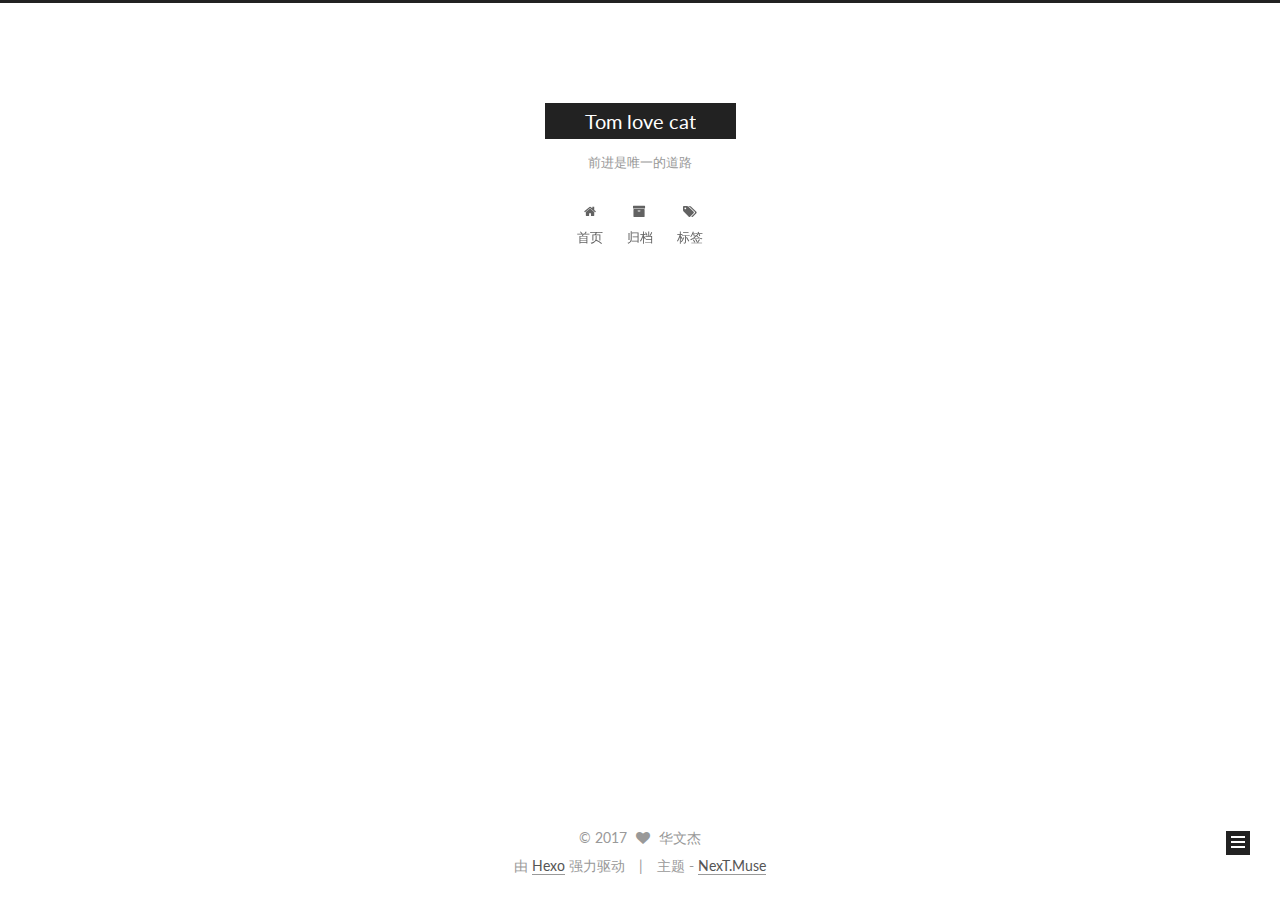
==== commit d6e714d4: "Site updated: 2017-02-23 15:43:17" ====
--- a/index.html
+++ b/index.html
@@ -250,7 +250,7 @@
   
 
   <article class="post post-type-normal " itemscope itemtype="http://schema.org/Article">
-  <link itemprop="mainEntityOfPage" href="http://yoursite.com/2017/02/23/hello-world/">
+  <link itemprop="mainEntityOfPage" href="http://yoursite.com/2017/02/23/华文杰的第一篇blog/">
 
   <span style="display:none" itemprop="author" itemscope itemtype="http://schema.org/Person">
     <meta itemprop="name" content="华文杰">
@@ -275,8 +275,8 @@
             
               
                 
-                <a class="post-title-link" href="/2017/02/23/hello-world/" itemprop="url">
-                  Hello World
+                <a class="post-title-link" href="/2017/02/23/华文杰的第一篇blog/" itemprop="url">
+                  未命名
                 </a>
               
             
@@ -292,7 +292,7 @@
               
                 <span class="post-meta-item-text">发表于</span>
               
-              <time title="创建于" itemprop="dateCreated datePublished" datetime="2017-02-23T14:58:50+08:00">
+              <time title="创建于" itemprop="dateCreated datePublished" datetime="2017-02-23T15:42:51+08:00">
                 2017-02-23
               </time>
             
@@ -330,15 +330,9 @@
       
         
           
-            <p>Welcome to <a href="https://hexo.io/" target="_blank" rel="external">Hexo</a>! This is your very first post. Check <a href="https://hexo.io/docs/" target="_blank" rel="external">documentation</a> for more info. If you get any problems when using Hexo, you can find the answer in <a href="https://hexo.io/docs/troubleshooting.html" target="_blank" rel="external">troubleshooting</a> or you can ask me on <a href="https://github.com/hexojs/hexo/issues" target="_blank" rel="external">GitHub</a>.</p>
-<h2 id="Quick-Start"><a href="#Quick-Start" class="headerlink" title="Quick Start"></a>Quick Start</h2><h3 id="Create-a-new-post"><a href="#Create-a-new-post" class="headerlink" title="Create a new post"></a>Create a new post</h3><figure class="highlight bash"><table><tr><td class="gutter"><pre><div class="line">1</div></pre></td><td class="code"><pre><div class="line">$ hexo new <span class="string">"My New Post"</span></div></pre></td></tr></table></figure>
-<p>More info: <a href="https://hexo.io/docs/writing.html" target="_blank" rel="external">Writing</a></p>
-<h3 id="Run-server"><a href="#Run-server" class="headerlink" title="Run server"></a>Run server</h3><figure class="highlight bash"><table><tr><td class="gutter"><pre><div class="line">1</div></pre></td><td class="code"><pre><div class="line">$ hexo server</div></pre></td></tr></table></figure>
-<p>More info: <a href="https://hexo.io/docs/server.html" target="_blank" rel="external">Server</a></p>
-<h3 id="Generate-static-files"><a href="#Generate-static-files" class="headerlink" title="Generate static files"></a>Generate static files</h3><figure class="highlight bash"><table><tr><td class="gutter"><pre><div class="line">1</div></pre></td><td class="code"><pre><div class="line">$ hexo generate</div></pre></td></tr></table></figure>
-<p>More info: <a href="https://hexo.io/docs/generating.html" target="_blank" rel="external">Generating</a></p>
-<h3 id="Deploy-to-remote-sites"><a href="#Deploy-to-remote-sites" class="headerlink" title="Deploy to remote sites"></a>Deploy to remote sites</h3><figure class="highlight bash"><table><tr><td class="gutter"><pre><div class="line">1</div></pre></td><td class="code"><pre><div class="line">$ hexo deploy</div></pre></td></tr></table></figure>
-<p>More info: <a href="https://hexo.io/docs/deployment.html" target="_blank" rel="external">Deployment</a></p>
+            <h2 id="华文杰的第一篇blog"><a href="#华文杰的第一篇blog" class="headerlink" title="华文杰的第一篇blog"></a>华文杰的第一篇blog</h2><blockquote>
+<p>我是天才！</p>
+</blockquote>
 
           
         
--- a/css/main.css
+++ b/css/main.css
@@ -1701,7 +1701,7 @@
   width: 4px;
   height: 4px;
   border-radius: 50%;
-  background: #2b44ff;
+  background: #1aff34;
 }
 .links-of-blogroll {
   font-size: 13px;
